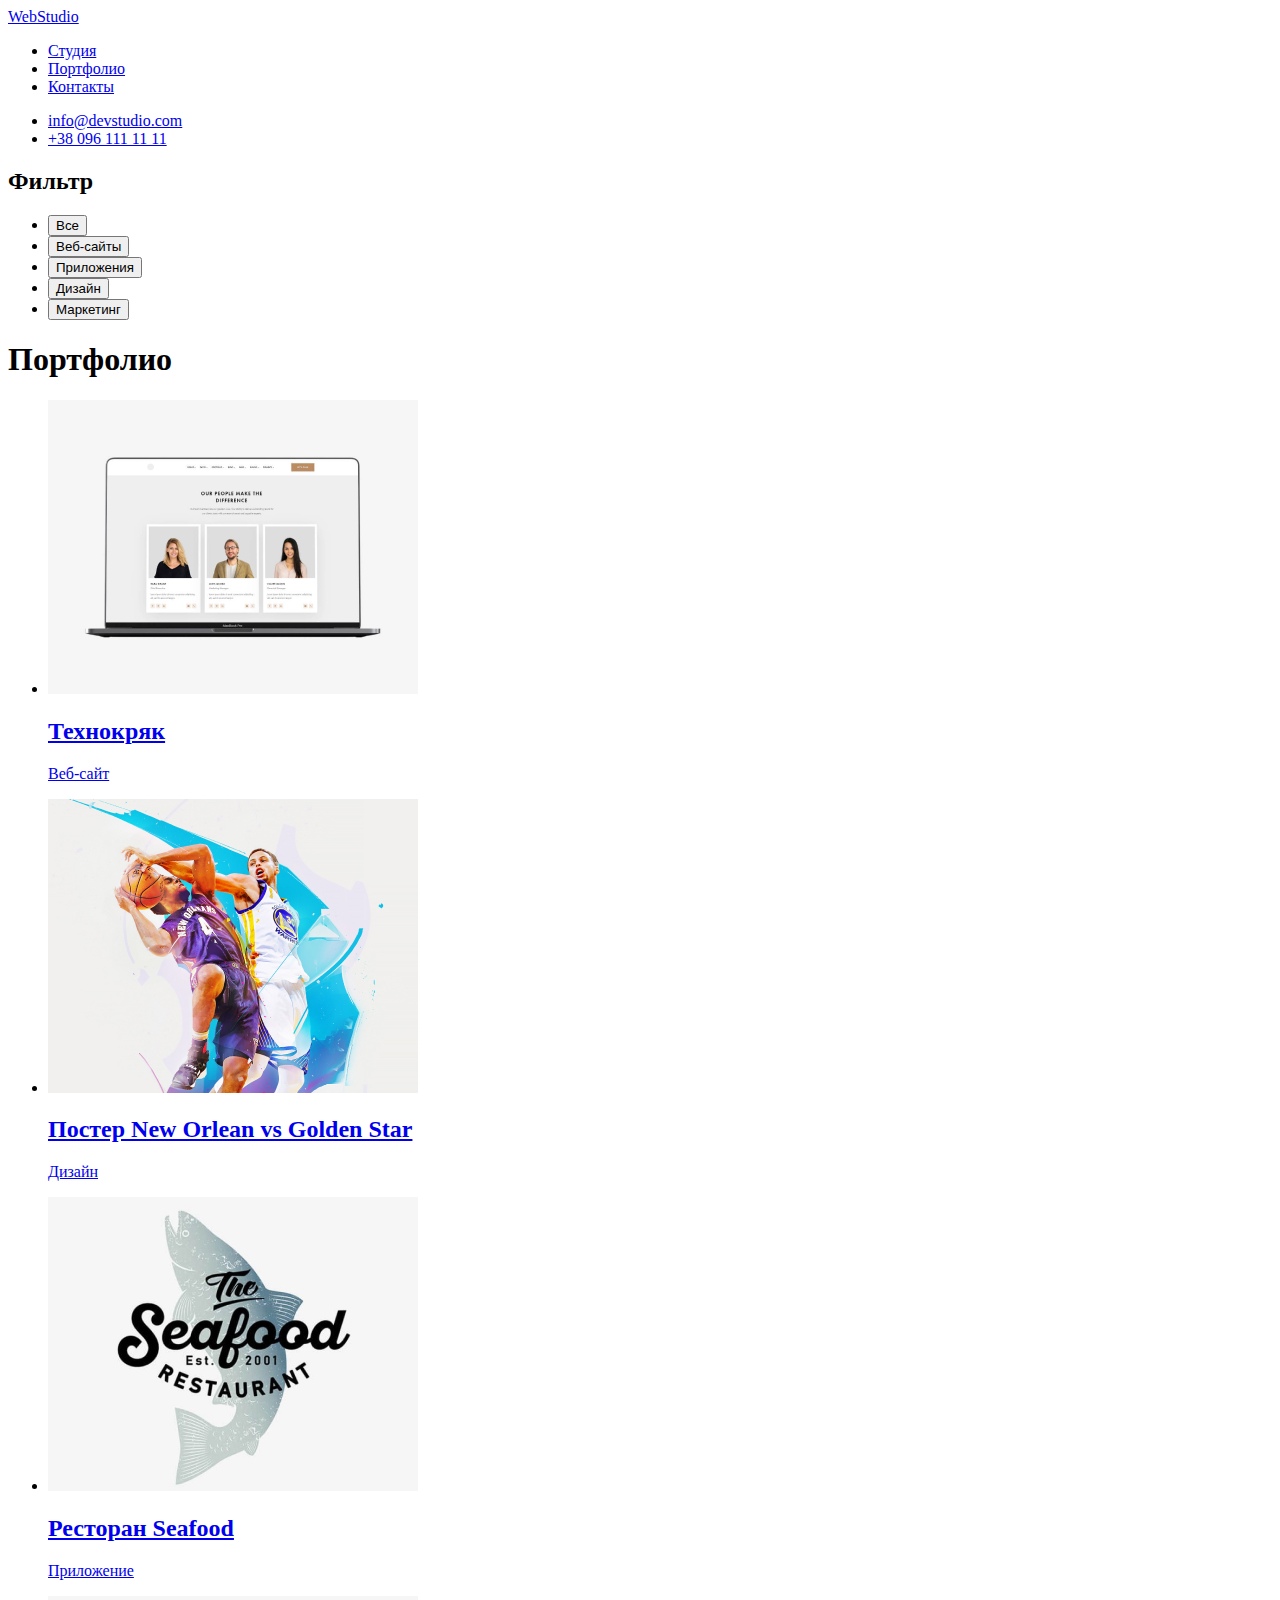
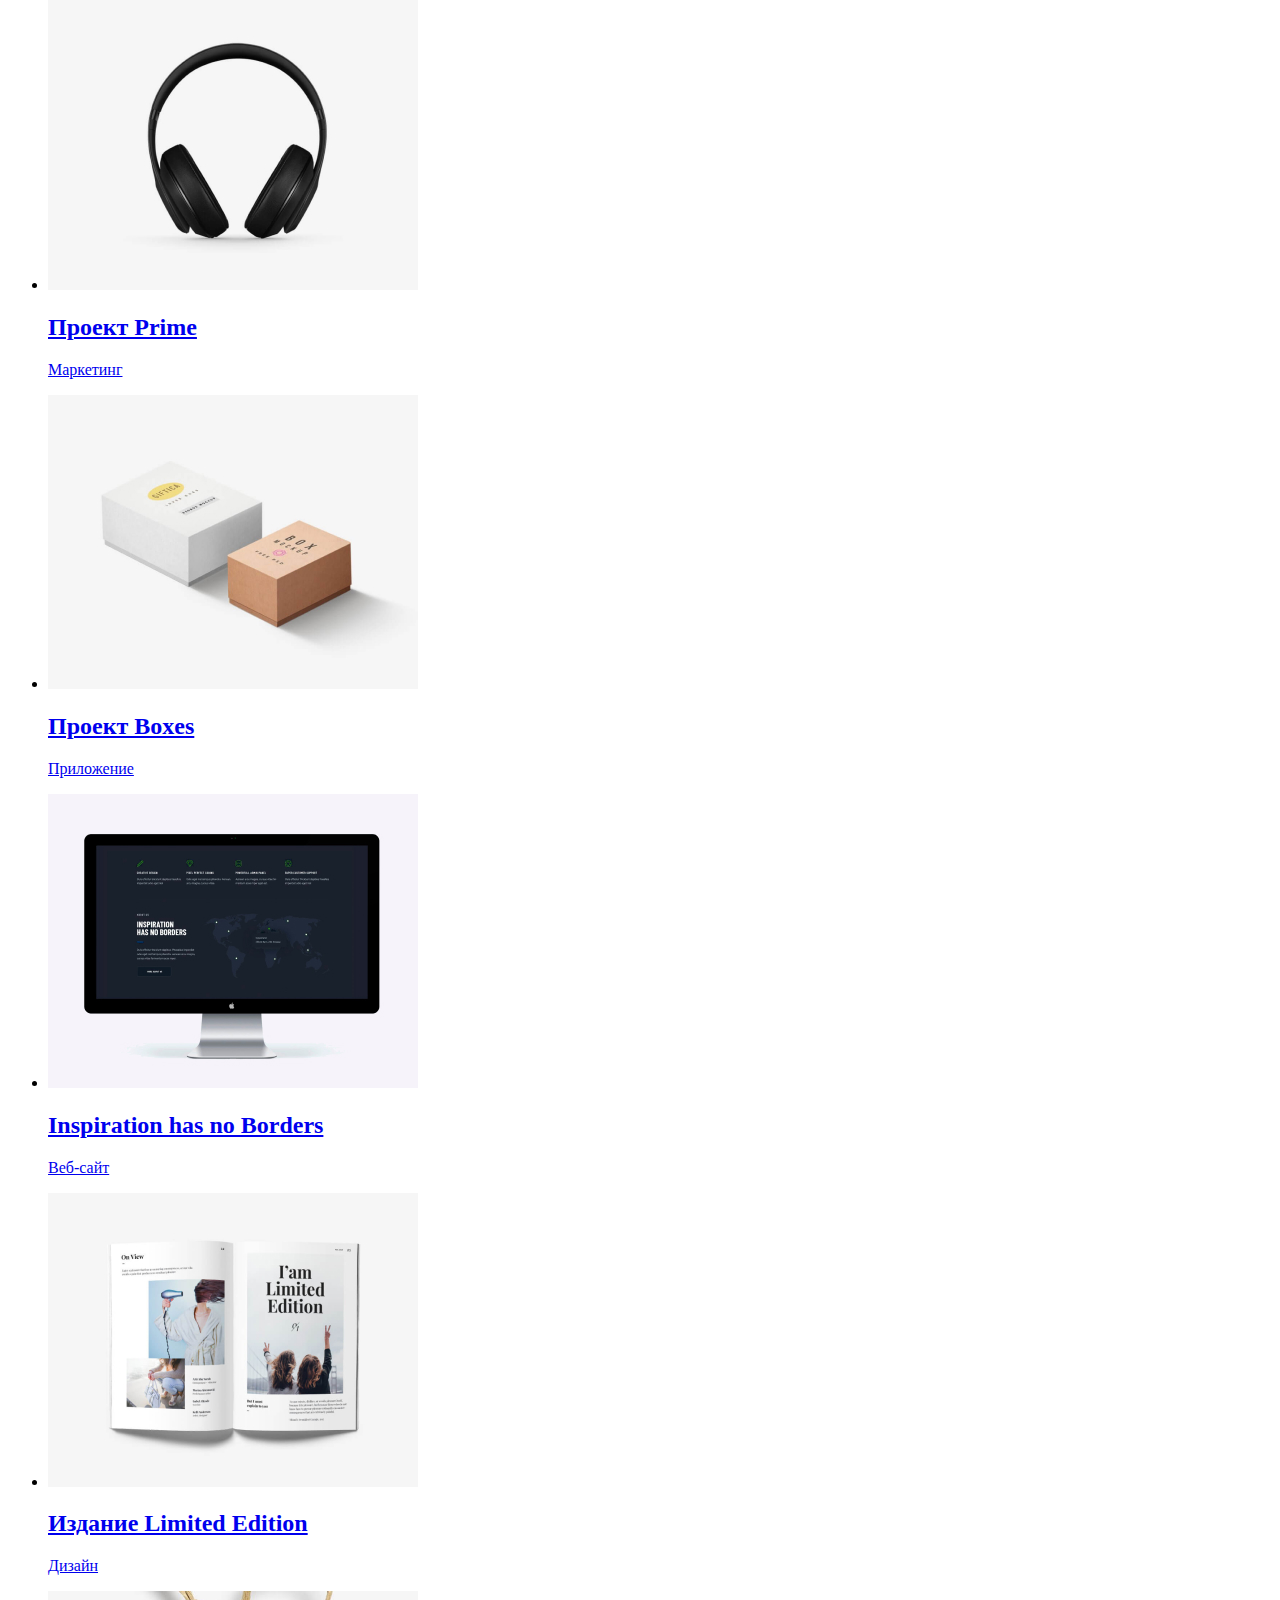
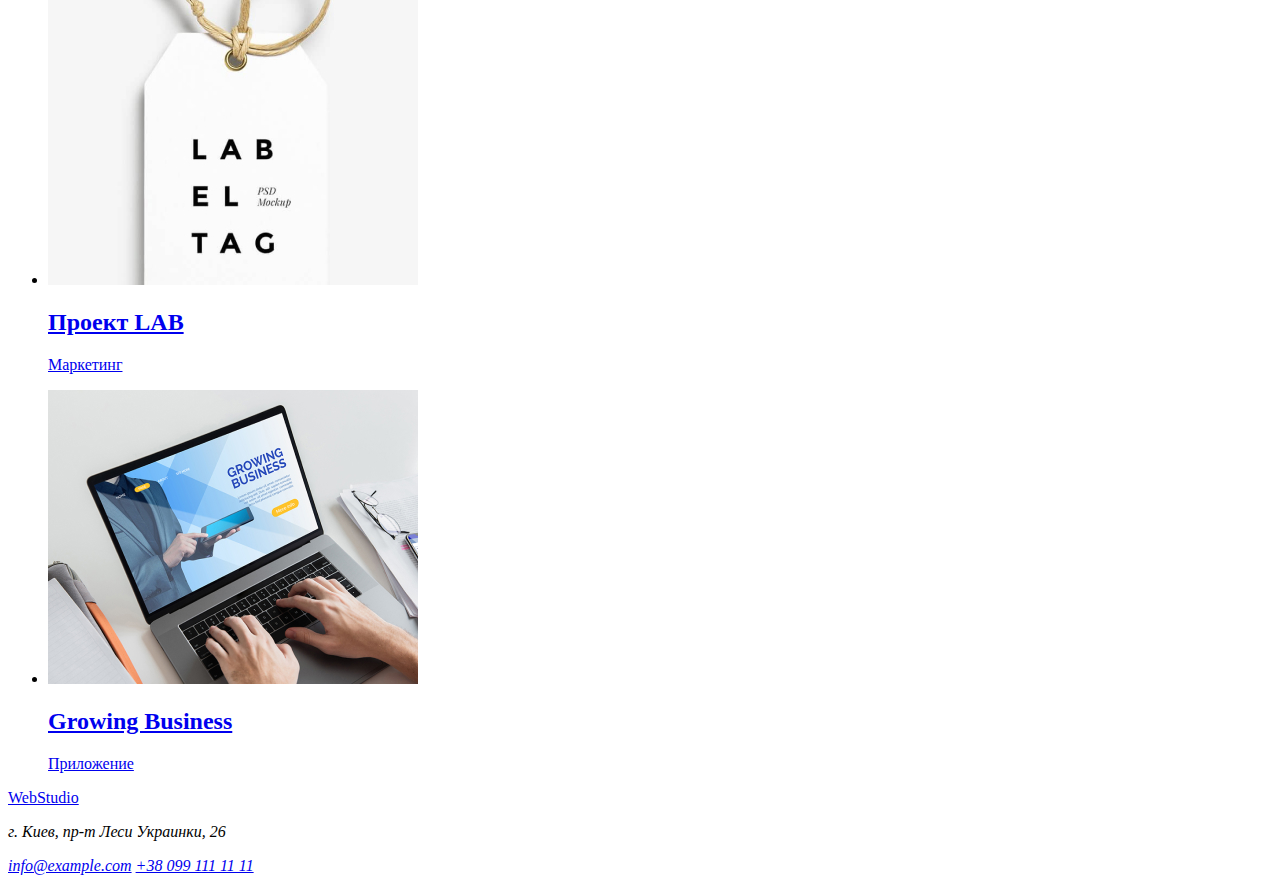
==== portfolio.html @ efda0243 "Добавляет разметку страницы "Портфолио"" ====
<!DOCTYPE html>
<html lang="ru">
  <head>
    <meta charset="UTF-8" />
    <meta http-equiv="X-UA-Compatible" content="IE=edge" />
    <meta name="viewport" content="width=device-width, initial-scale=1.0" />
    <title>Студия</title>
  </head>
  <body>
    <!-- HEADER -->
    <header>
      <nav>
        <a href="./index.html" lang="en">WebStudio</a>

        <ul>
          <li><a href="./index.html">Студия</a></li>
          <li><a href="./portfolio.html">Портфолио</a></li>
          <li><a href="#">Контакты</a></li>
        </ul>
      </nav>
      <ul>
        <li><a href="mailto:info@example.com">info@devstudio.com</a></li>
        <li><a href="tel:+380991111111">+38 096 111 11 11</a></li>
      </ul>
    </header>

    <!-- MAIN -->
    <main>
      <section>
        <!-- SECRET HEADER -->
        <h2>Фильтр</h2>
        <!-- /SECRET HEADER -->
        <ul>
          <li><button>Все</button></li>
          <li><button>Веб-сайты</button></li>
          <li><button>Приложения</button></li>
          <li><button>Дизайн</button></li>
          <li><button>Маркетинг</button></li>
        </ul>
      </section>
      <section>
        <!-- SECRET HEADER -->
        <h1>Портфолио</h1>
        <!-- /SECRET HEADER -->
        <ul>
          <li>
            <a href="#">
              <img
                src="./images/portfolio/project1.jpg"
                alt="Веб-сайт технокряк"
                width="370"
              />
              <h2>Технокряк</h2>
              <p>Веб-сайт</p>
            </a>
          </li>
          <li>
            <a href="#">
              <img
                src="./images/portfolio/project2.jpg"
                alt="Дизайн постера New Orlean vs Golden Star"
                width="370"
              />
              <h2>Постер New Orlean vs Golden Star</h2>
              <p>Дизайн</p>
            </a>
          </li>
          <li>
            <a href="#">
              <img
                src="./images/portfolio/project3.jpg"
                alt="Приложение ресторана Seafood"
                width="370"
              />
              <h2>Ресторан Seafood</h2>
              <p>Приложение</p>
            </a>
          </li>
          <li>
            <a href="#">
              <img
                src="./images/portfolio/project4.jpg"
                alt="Маркетинг проекта Prime"
                width="370"
              />
              <h2>Проект Prime</h2>
              <p>Маркетинг</p>
            </a>
          </li>
          <li>
            <a href="#">
              <img
                src="./images/portfolio/project5.jpg"
                alt="Приложение проекта Boxes"
                width="370"
              />
              <h2>Проект Boxes</h2>
              <p>Приложение</p>
            </a>
          </li>
          <li>
            <a href="#">
              <img
                src="./images/portfolio/project6.jpg"
                alt="Веб-сайт Inspiration has no Borders"
                width="370"
              />
              <h2 lang="en">Inspiration has no Borders</h2>
              <p>Веб-сайт</p>
            </a>
          </li>
          <li>
            <a href="#">
              <img
                src="./images/portfolio/project7.jpg"
                alt="Дизайн для издания Limited Edition"
                width="370"
              />
              <h2>Издание Limited Edition</h2>
              <p>Дизайн</p>
            </a>
          </li>
          <li>
            <a href="#">
              <img
                src="./images/portfolio/project8.jpg"
                alt="Маркетинг проекта LAB"
                width="370"
              />
              <h2>Проект LAB</h2>
              <p>Маркетинг</p>
            </a>
          </li>
          <li>
            <a href="#">
              <img
                src="./images/portfolio/project9.jpg"
                alt="Приложение Growing Business"
                width="370"
              />
              <h2 lang="en">Growing Business</h2>
              <p>Приложение</p>
            </a>
          </li>
        </ul>
      </section>
    </main>

    <!-- FOOTER -->
    <footer>
      <a href="index.html" lang="en">WebStudio</a>
      <address>
        <p>г. Киев, пр-т Леси Украинки, 26</p>
        <a href="mailto:info@example.com">info@example.com</a>
        <a href="tel:+380991111111">+38 099 111 11 11</a>
      </address>
    </footer>
  </body>
</html>
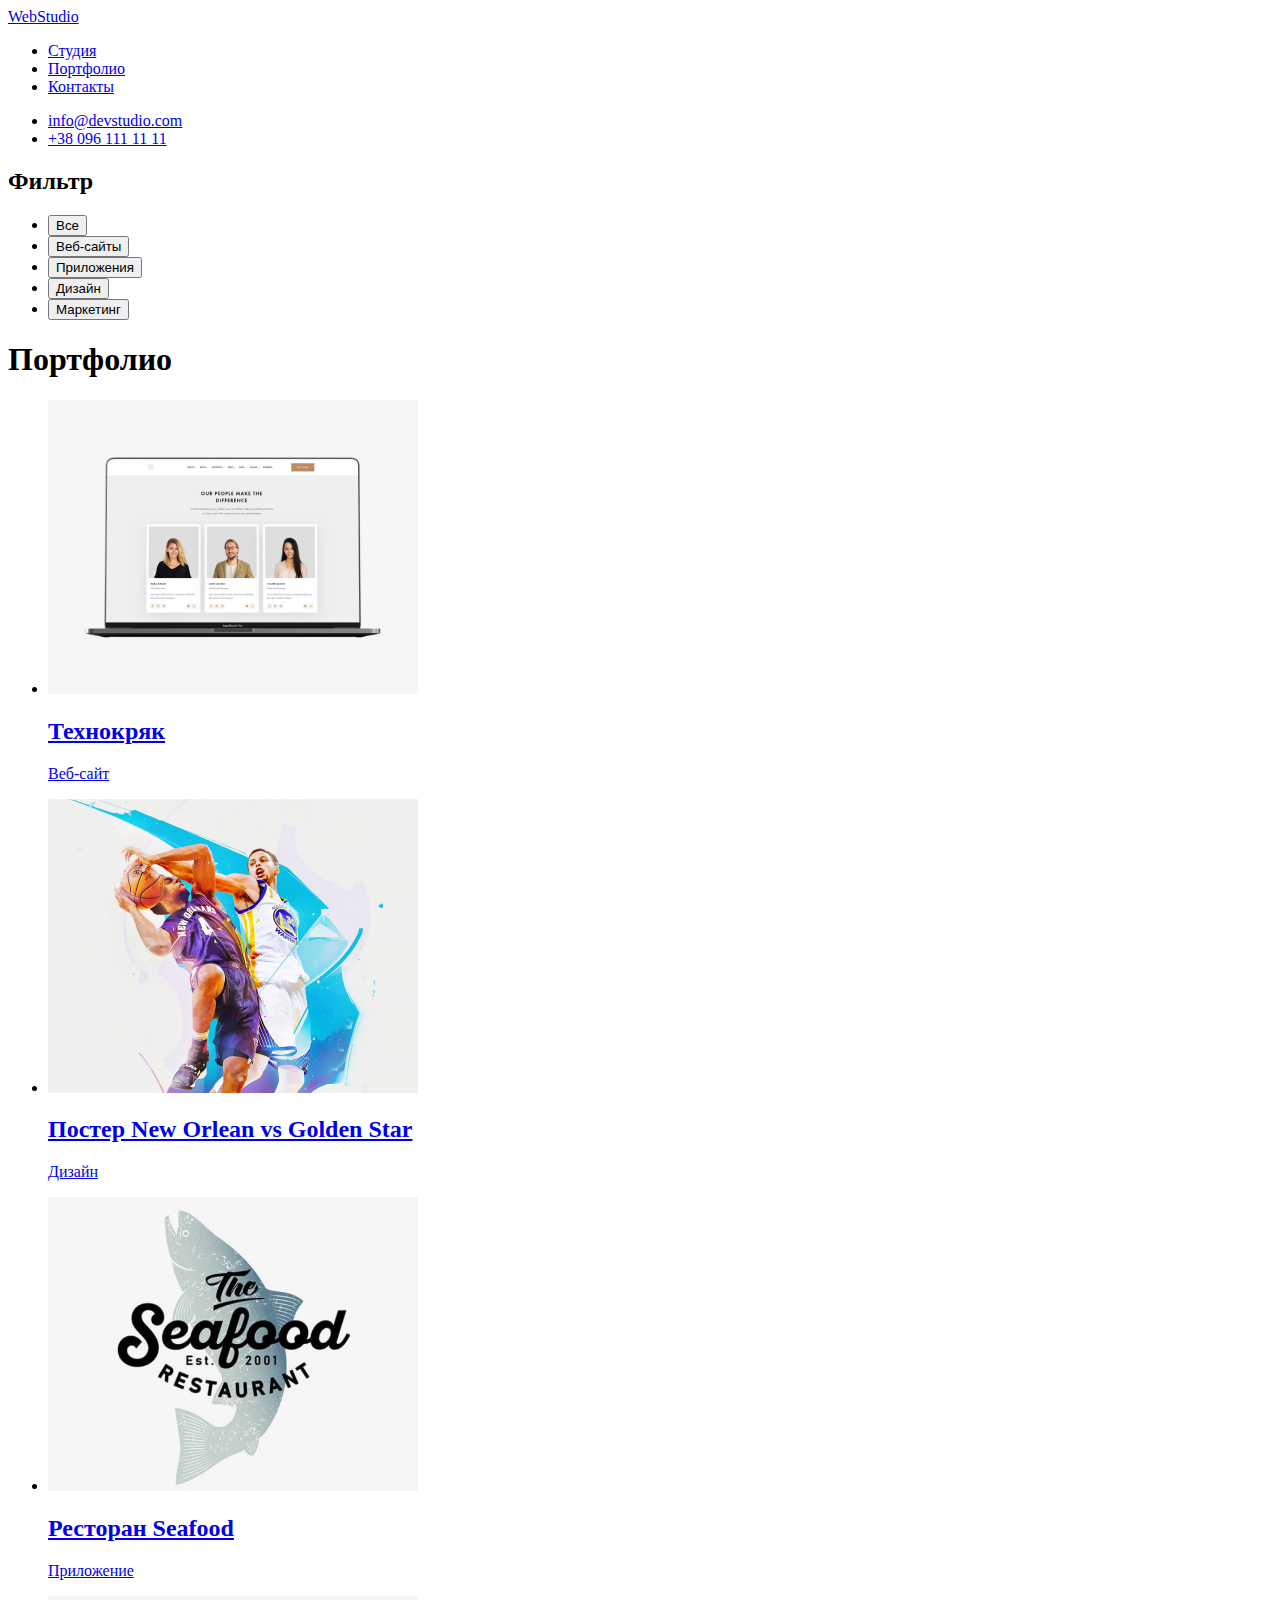
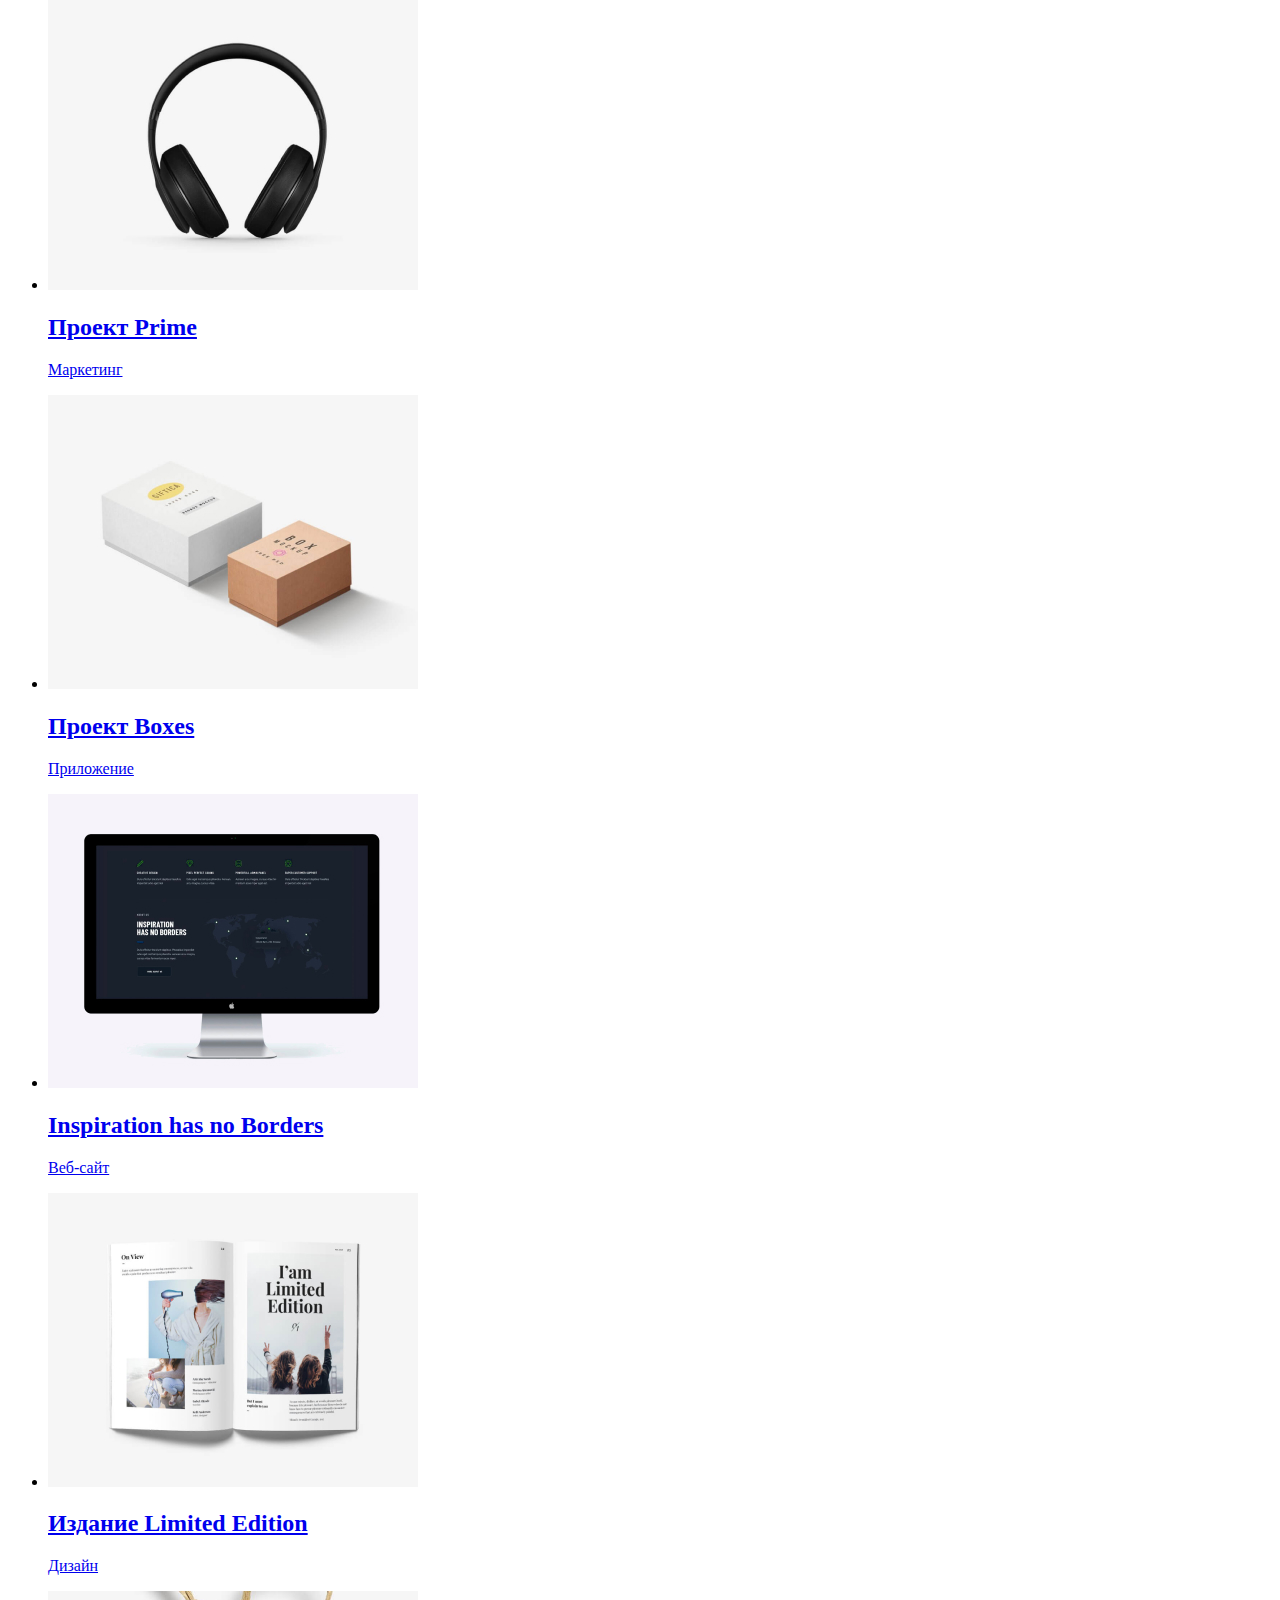
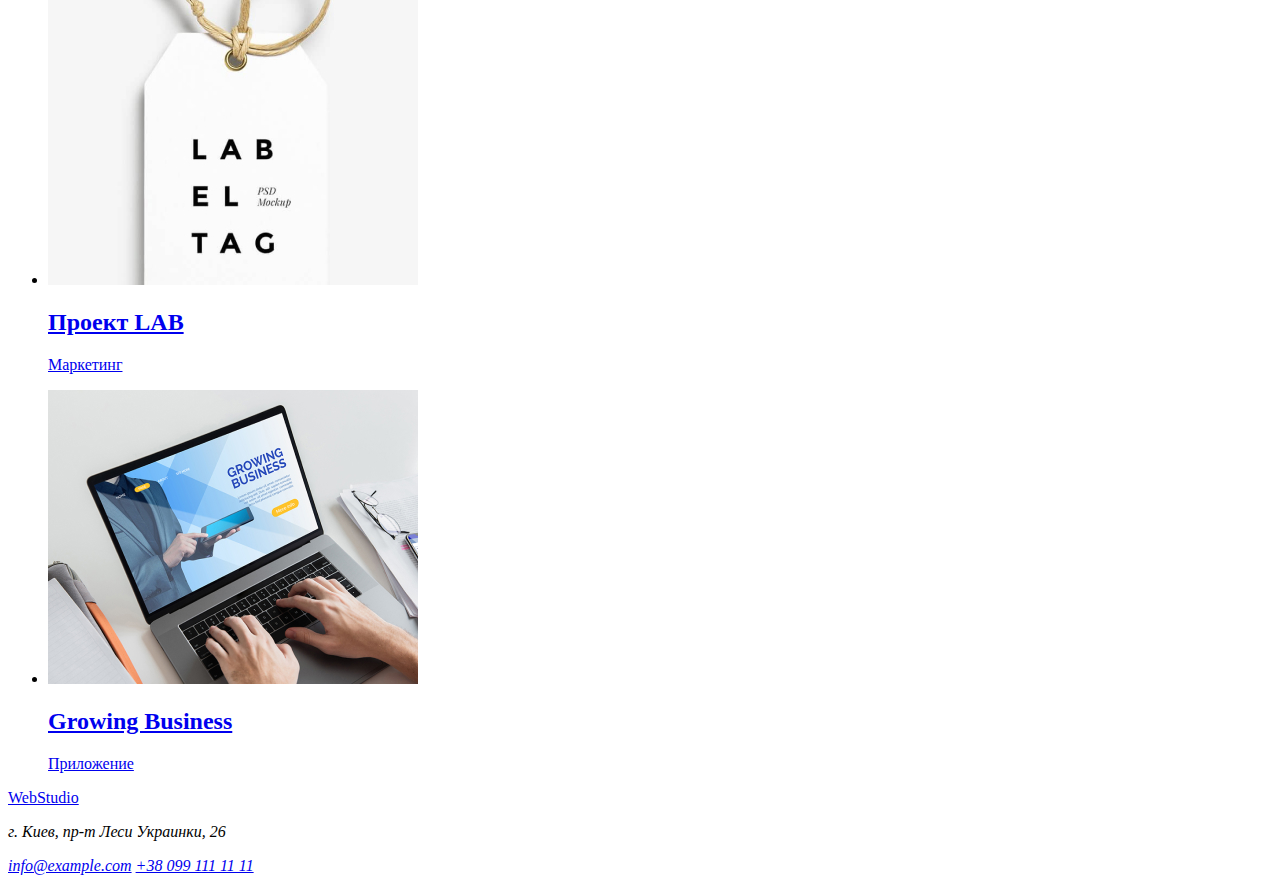
==== commit 8ed32cf0: "Подключает файл стилей и добавляет акцент" ====
--- a/portfolio.html
+++ b/portfolio.html
@@ -5,12 +5,15 @@
     <meta http-equiv="X-UA-Compatible" content="IE=edge" />
     <meta name="viewport" content="width=device-width, initial-scale=1.0" />
     <title>Студия</title>
+    <link rel="stylesheet" href="./css/styles.css" />
   </head>
   <body>
     <!-- HEADER -->
     <header>
       <nav>
-        <a href="./index.html" lang="en">WebStudio</a>
+        <a href="./index.html" lang="en"
+          ><span class="accent">Web</span>Studio</a
+        >
 
         <ul>
           <li><a href="./index.html">Студия</a></li>
@@ -26,22 +29,27 @@
 
     <!-- MAIN -->
     <main>
+      <!-- FILTER SECTION -->
       <section>
         <!-- SECRET HEADER -->
         <h2>Фильтр</h2>
         <!-- /SECRET HEADER -->
+
         <ul>
-          <li><button>Все</button></li>
-          <li><button>Веб-сайты</button></li>
-          <li><button>Приложения</button></li>
-          <li><button>Дизайн</button></li>
-          <li><button>Маркетинг</button></li>
+          <li><button type="button">Все</button></li>
+          <li><button type="button">Веб-сайты</button></li>
+          <li><button type="button">Приложения</button></li>
+          <li><button type="button">Дизайн</button></li>
+          <li><button type="button">Маркетинг</button></li>
         </ul>
       </section>
+
+      <!-- PORTFOLIO SECTION -->
       <section>
         <!-- SECRET HEADER -->
         <h1>Портфолио</h1>
         <!-- /SECRET HEADER -->
+
         <ul>
           <li>
             <a href="#">
--- a/css/styles.css
+++ b/css/styles.css
@@ -0,0 +1,13 @@
+:root {
+  --primary-text-color: #757575;
+  --h-color: #212121;
+  --primary-white-color: #ffffff;
+  --accent-color: #2196f3;
+  --secondary-color-text: rgba(255, 255, 255, 0.6);
+}
+
+/*цвет основного текста --> color: #757575; */
+/*цвет заголовков --> color: #212121; */
+/*белый --> #FFFFFF */
+/*акцент --> color: #2196F3; */
+/*вторичный цвет текста color: rgba(255, 255, 255, 0.6); */
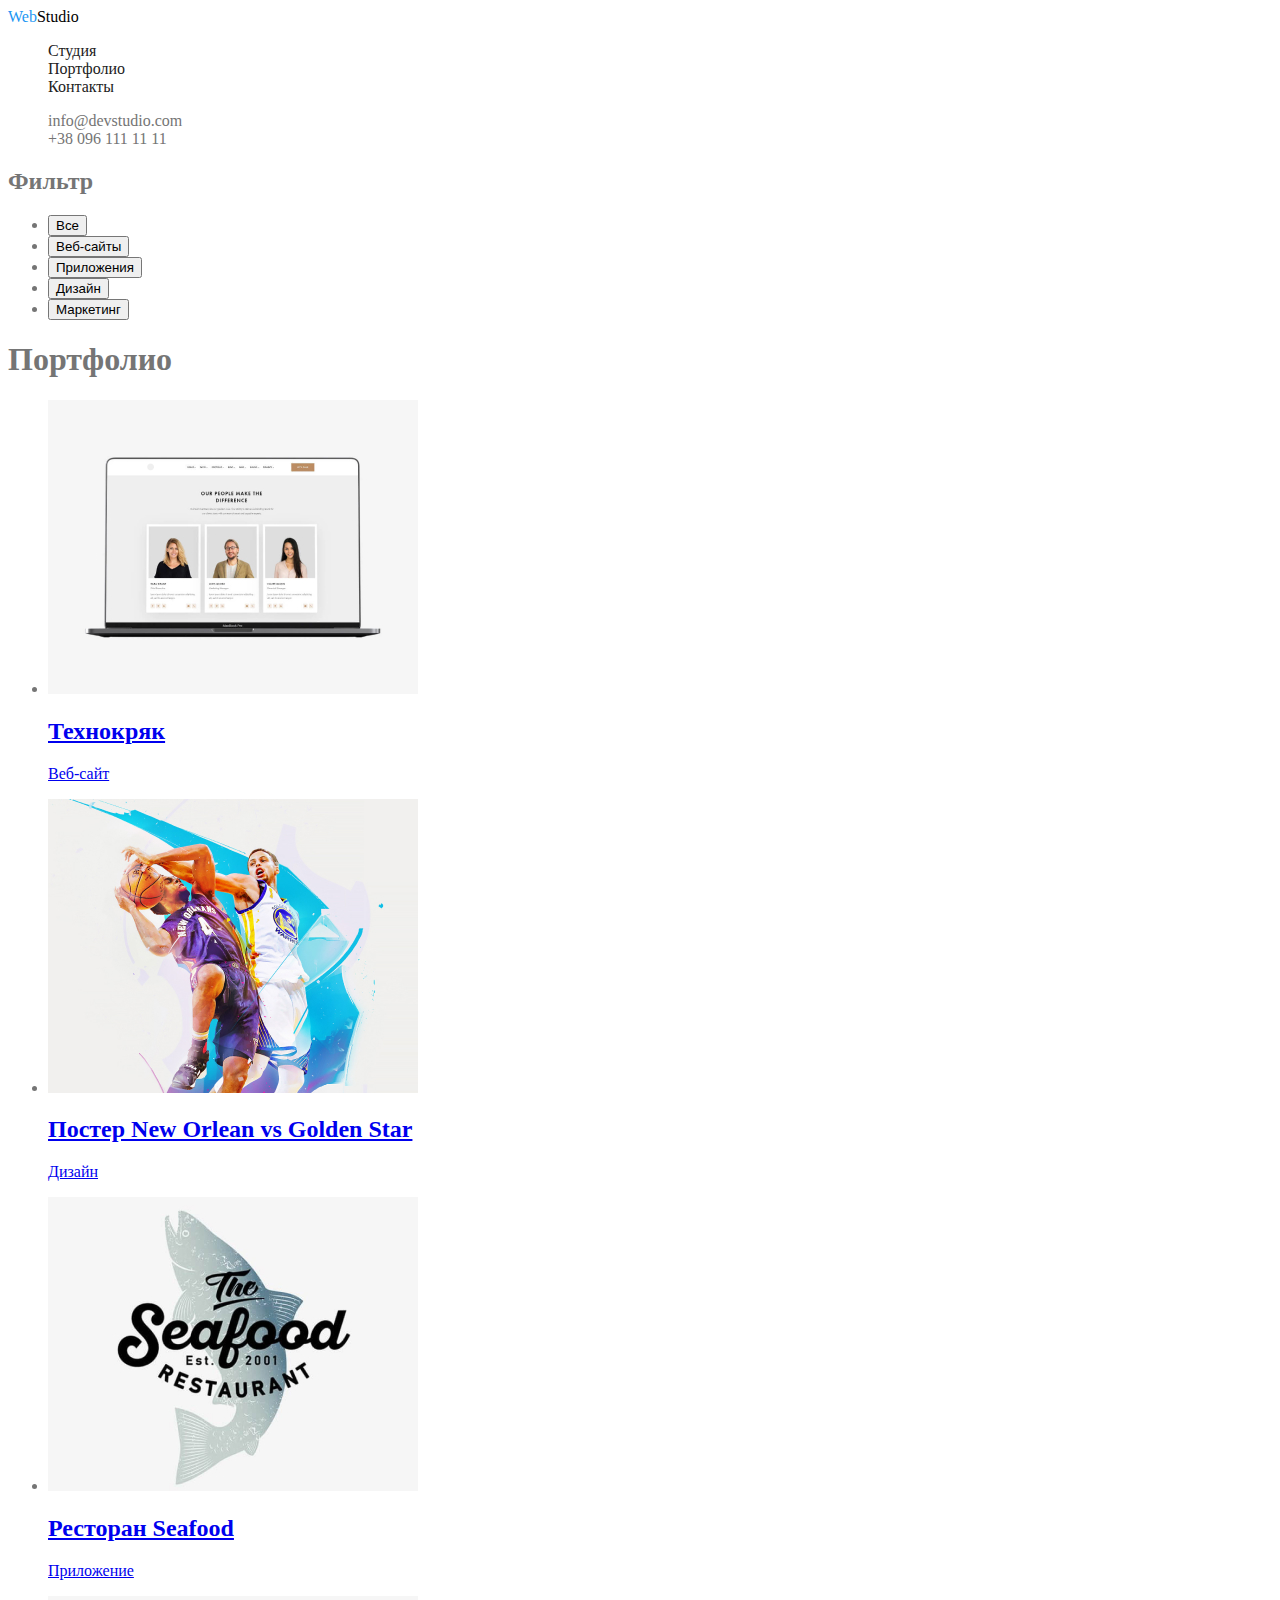
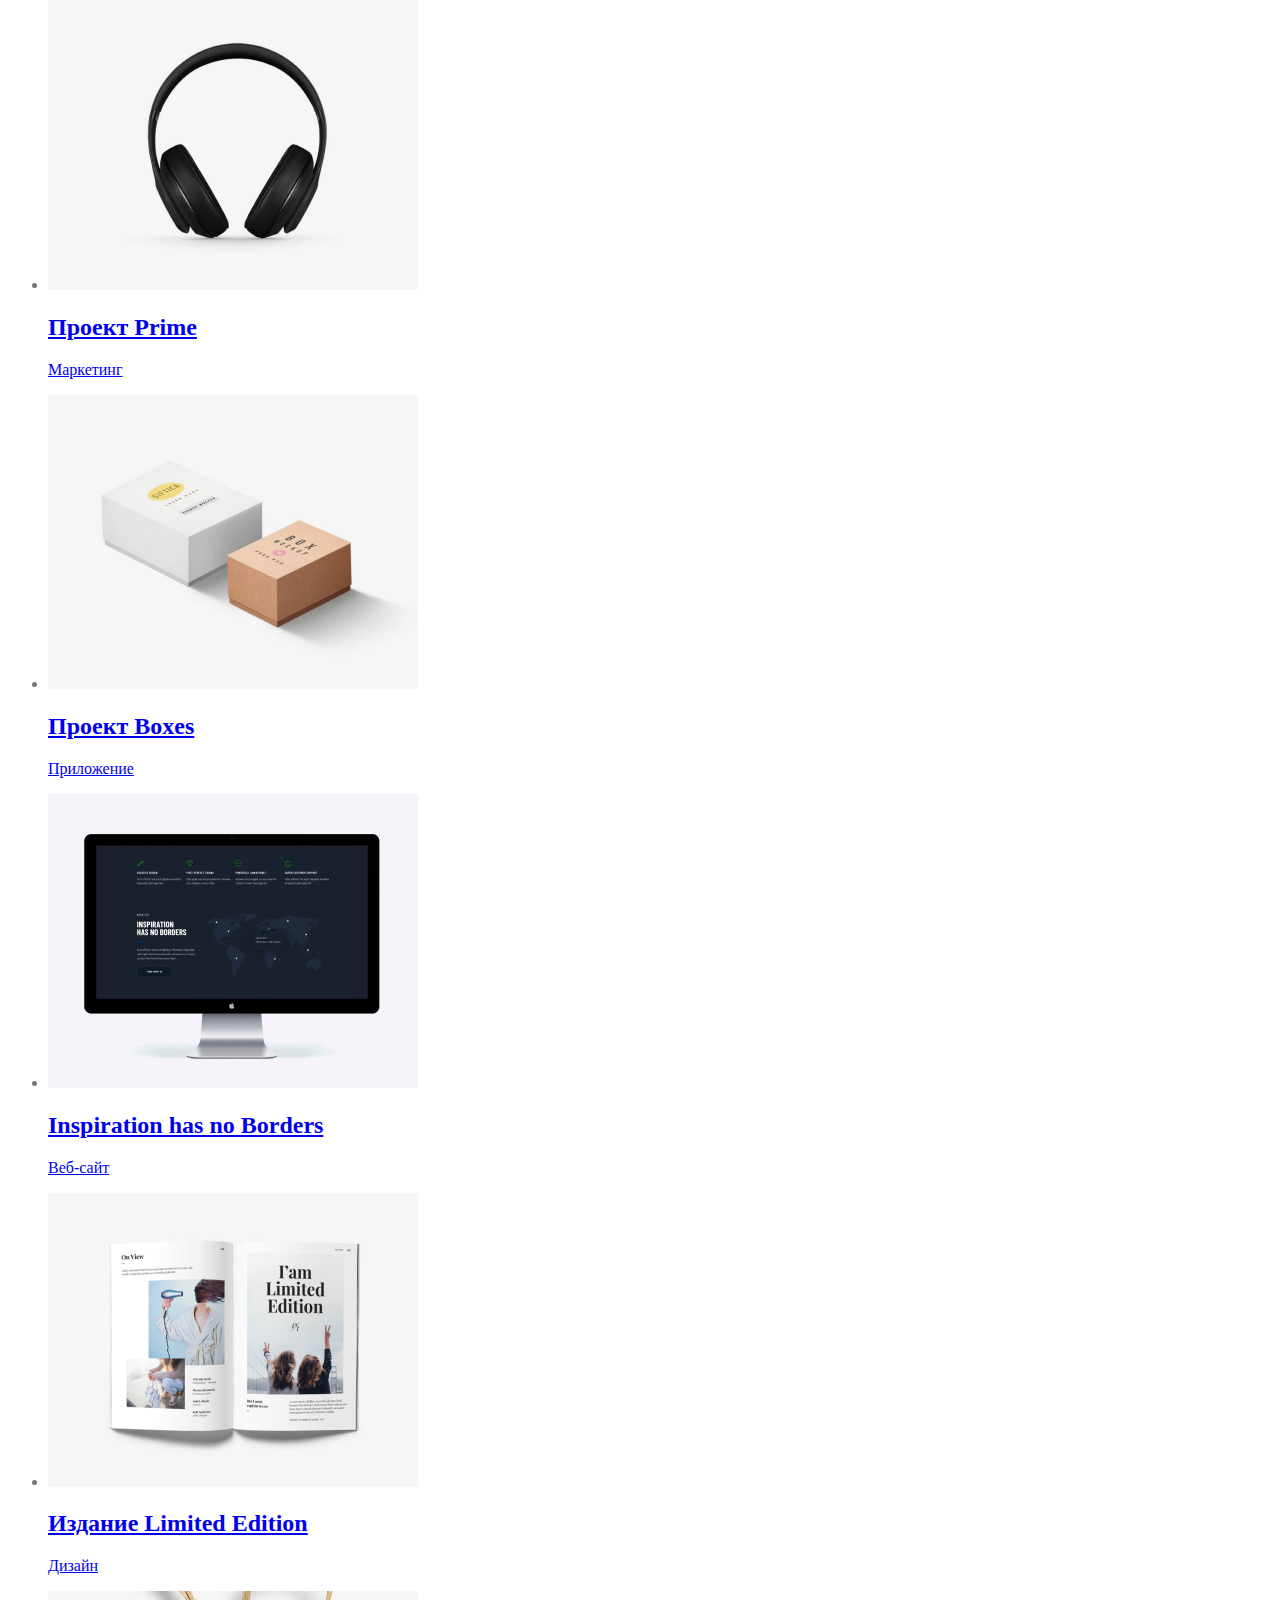
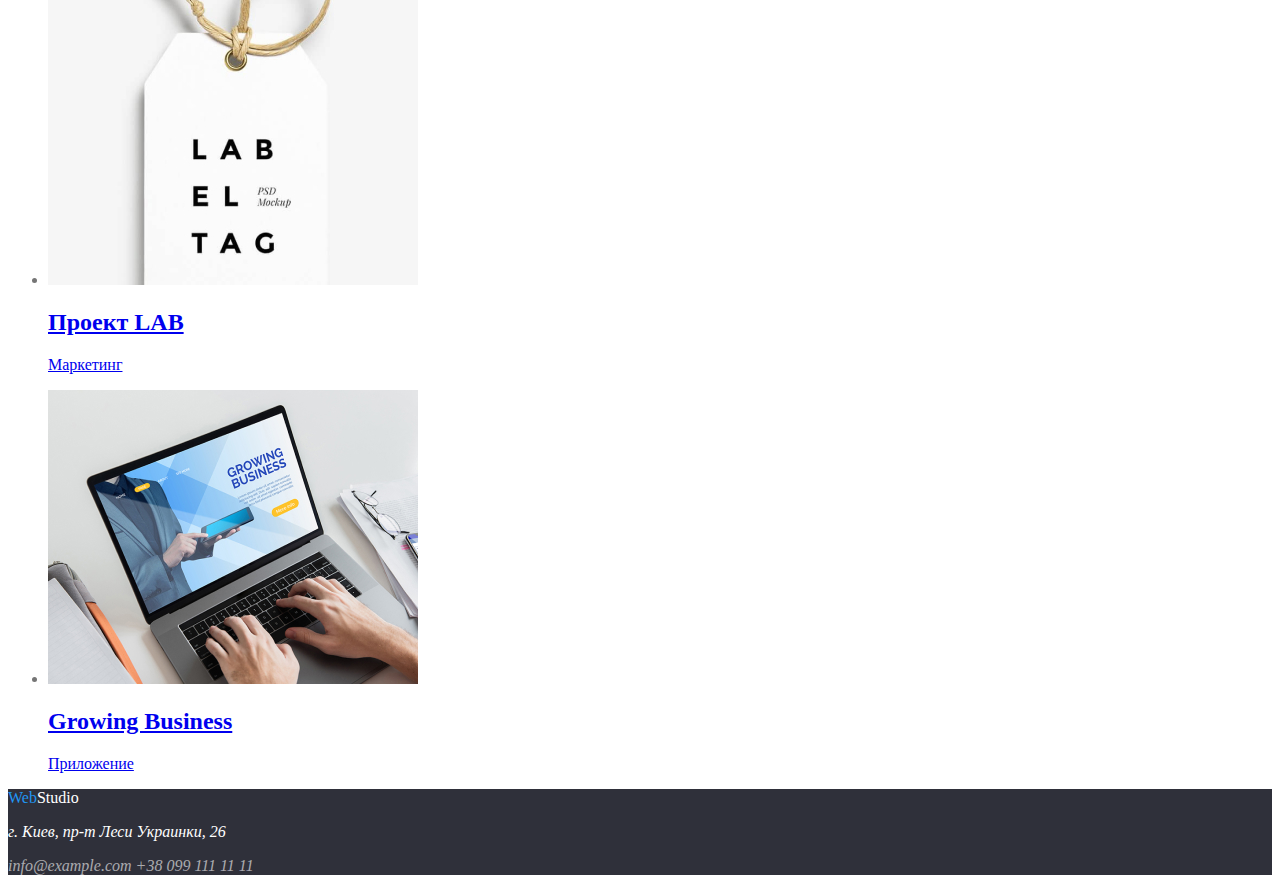
==== commit 0fc1c1df: "Поправляет header" ====
--- a/portfolio.html
+++ b/portfolio.html
@@ -11,19 +11,21 @@
     <!-- HEADER -->
     <header>
       <nav>
-        <a href="./index.html" lang="en"
-          ><span class="accent">Web</span>Studio</a
-        >
+        <a href="index.html" lang="en" class="logo link">
+          <span class="accent">Web</span>Studio
+        </a>
 
-        <ul>
-          <li><a href="./index.html">Студия</a></li>
-          <li><a href="./portfolio.html">Портфолио</a></li>
-          <li><a href="#">Контакты</a></li>
+        <ul class="navigation list">
+          <li><a href="./index.html " class="link">Студия</a></li>
+          <li><a href="./portfolio.html" class="link current">Портфолио</a></li>
+          <li><a href="#" class="link">Контакты</a></li>
         </ul>
       </nav>
-      <ul>
-        <li><a href="mailto:info@example.com">info@devstudio.com</a></li>
-        <li><a href="tel:+380991111111">+38 096 111 11 11</a></li>
+      <ul class="adds list">
+        <li>
+          <a href="mailto:info@example.com" class="link">info@devstudio.com</a>
+        </li>
+        <li><a href="tel:+380991111111" class="link">+38 096 111 11 11</a></li>
       </ul>
     </header>
 
@@ -155,12 +157,14 @@
     </main>
 
     <!-- FOOTER -->
-    <footer>
-      <a href="index.html" lang="en">WebStudio</a>
-      <address>
-        <p>г. Киев, пр-т Леси Украинки, 26</p>
-        <a href="mailto:info@example.com">info@example.com</a>
-        <a href="tel:+380991111111">+38 099 111 11 11</a>
+    <footer class="footer dummy-bg">
+      <a href="index.html" lang="en" class="logo link">
+        <span class="accent">Web</span>Studio
+      </a>
+      <address class="footer-adds">
+        <p class="footer-adds-color">г. Киев, пр-т Леси Украинки, 26</p>
+        <a href="mailto:info@example.com" class="link">info@example.com</a>
+        <a href="tel:+380991111111" class="link">+38 099 111 11 11</a>
       </address>
     </footer>
   </body>
--- a/css/styles.css
+++ b/css/styles.css
@@ -1,13 +1,76 @@
 :root {
   --primary-text-color: #757575;
-  --h-color: #212121;
+  --secondary-color-text: #212121;
   --primary-white-color: #ffffff;
+  --logo-black-color: #000000;
   --accent-color: #2196f3;
-  --secondary-color-text: rgba(255, 255, 255, 0.6);
+  --accent-color-text: rgba(255, 255, 255, 0.6);
 }
-
 /*цвет основного текста --> color: #757575; */
-/*цвет заголовков --> color: #212121; */
+/*цвет вторичного текста --> color: #212121; */
 /*белый --> #FFFFFF */
 /*акцент --> color: #2196F3; */
-/*вторичный цвет текста color: rgba(255, 255, 255, 0.6); */
+/*акцентный цвет текста color: rgba(255, 255, 255, 0.6); */
+
+body {
+  background-color: var(--primary-white-color);
+  color: var(--primary-text-color);
+}
+.list {
+  list-style: none;
+}
+/* HEADER */
+.accent {
+  color: var(--accent-color);
+}
+.logo {
+  color: var(--logo-black-color);
+}
+.link {
+  text-decoration: none;
+}
+.navigation .link {
+  color: var(--secondary-color-text);
+}
+.navigation .link:hover,
+.navigation .link:focus {
+  color: var(--accent-color);
+}
+.adds .link {
+  color: inherit;
+}
+.adds .link:hover,
+.adds .link:focus {
+  color: var(--accent-color);
+}
+/* /HEADER */
+
+/* MAIN */
+
+/* Временный bg, т.к. заголовок сливается с фоном */
+.dummy-bg {
+  background-color: #2f303a;
+}
+.hero-title {
+  color: var(--primary-white-color);
+}
+.button {
+  color: var(--primary-white-color);
+  background-color: var(--accent-color);
+}
+.h-style {
+  color: var(--secondary-color-text);
+}
+/* /MAIN */
+
+/* FOOTER */
+.footer-adds-color {
+  color: var(--primary-white-color);
+}
+.footer .link {
+  color: var(--accent-color-text);
+}
+.footer > .logo {
+  color: var(--primary-white-color);
+}
+/* /FOOTER */
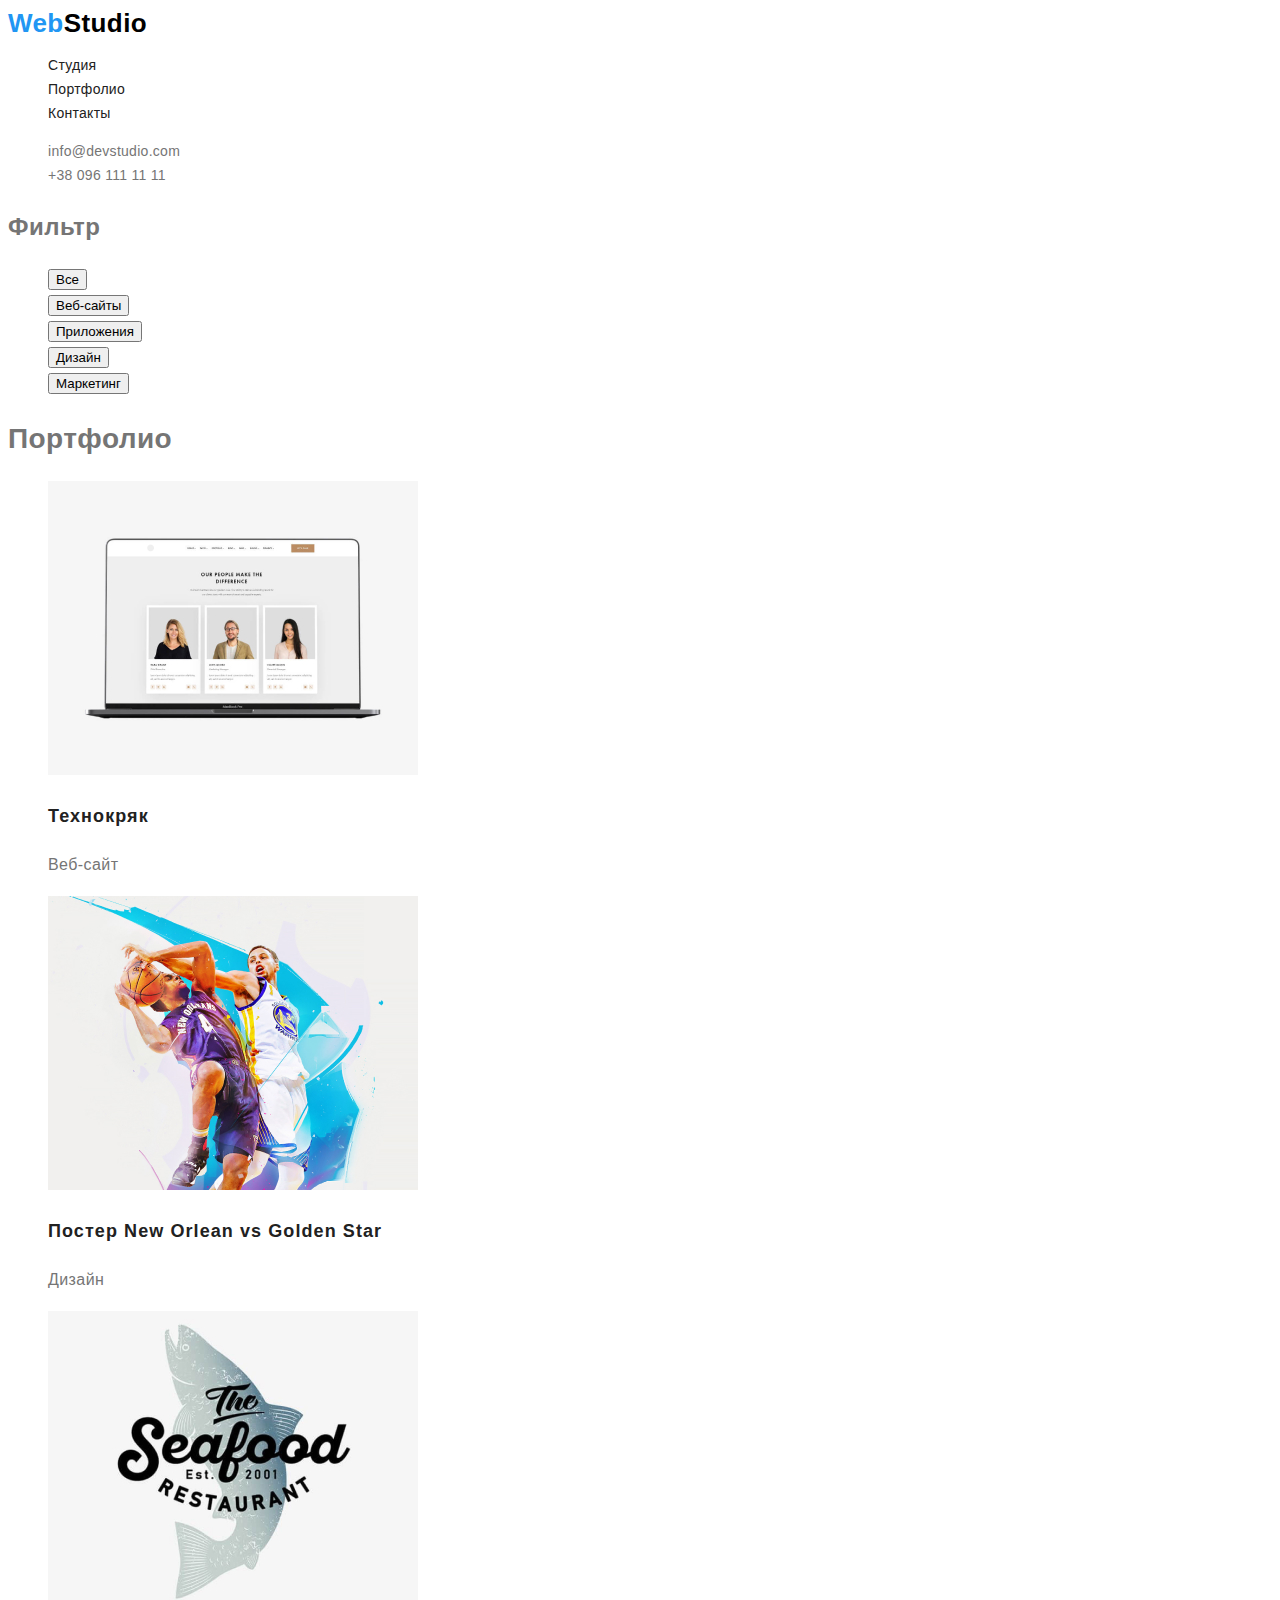
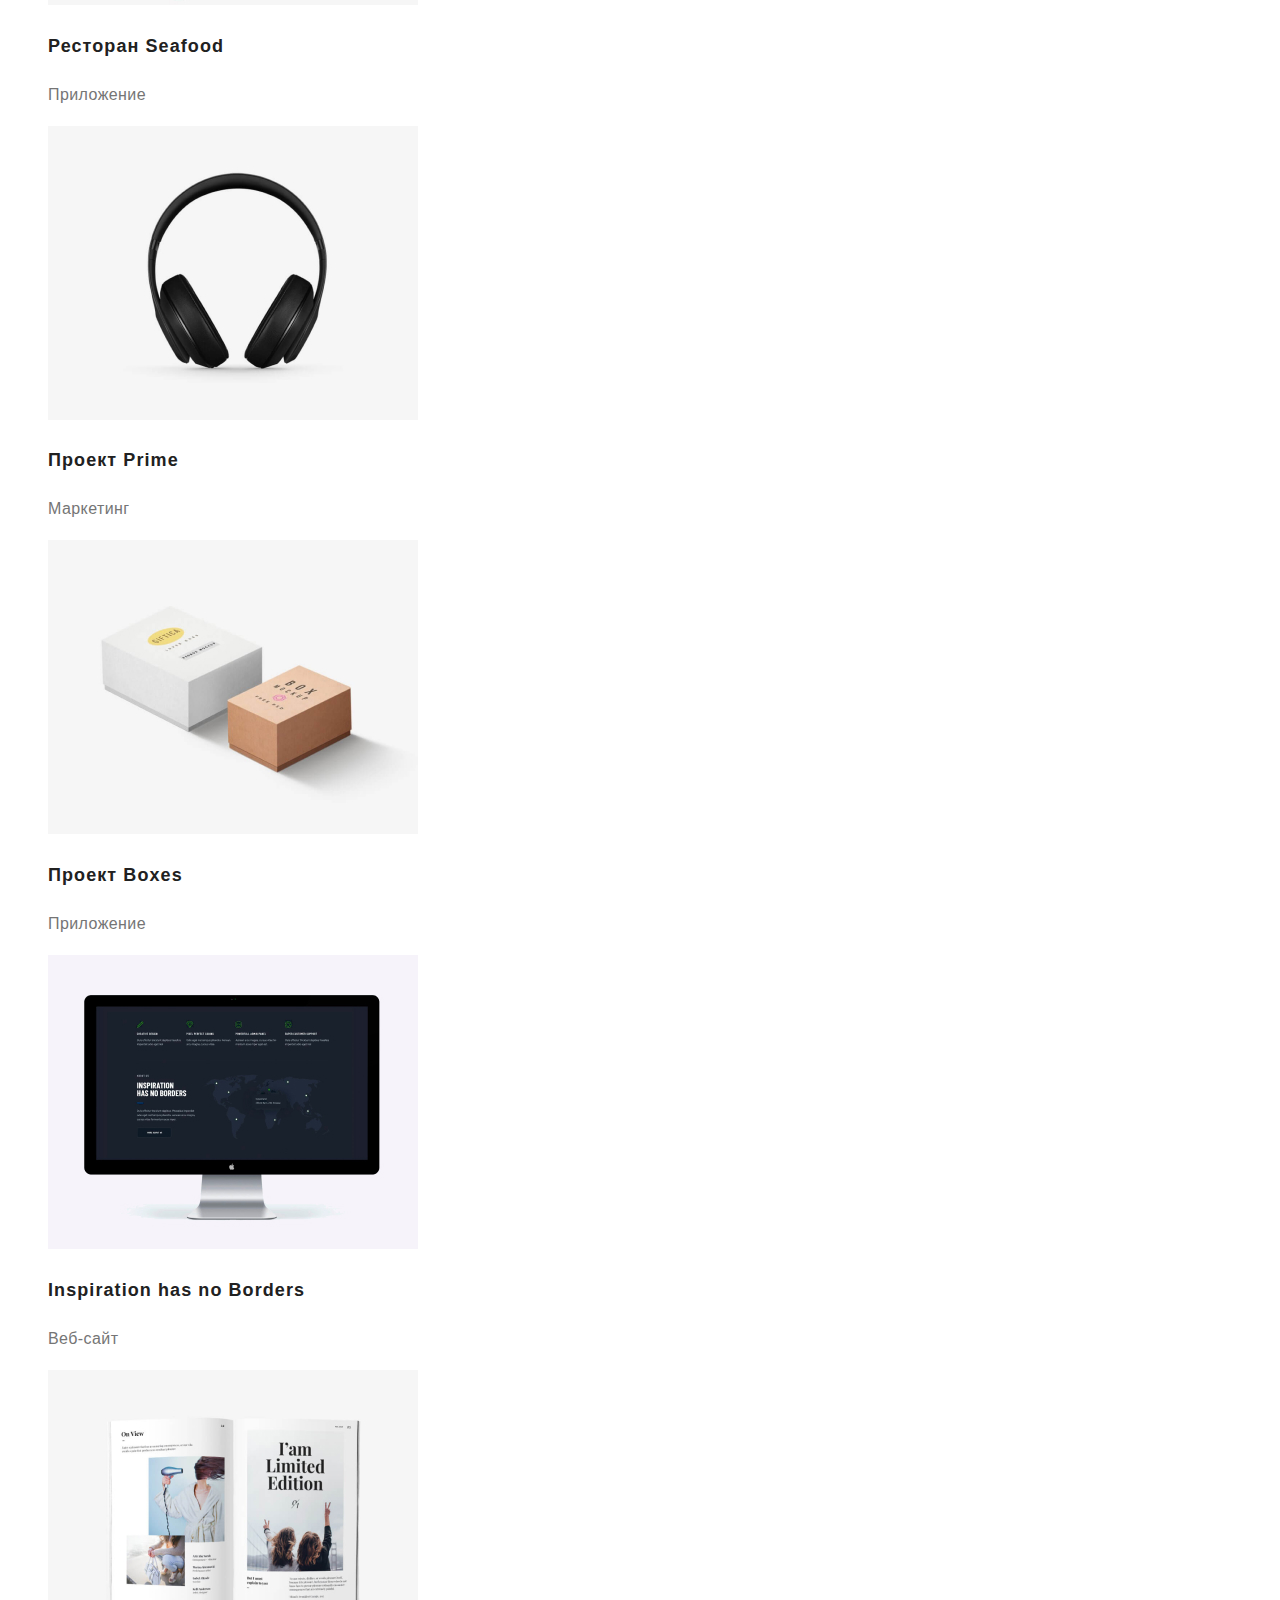
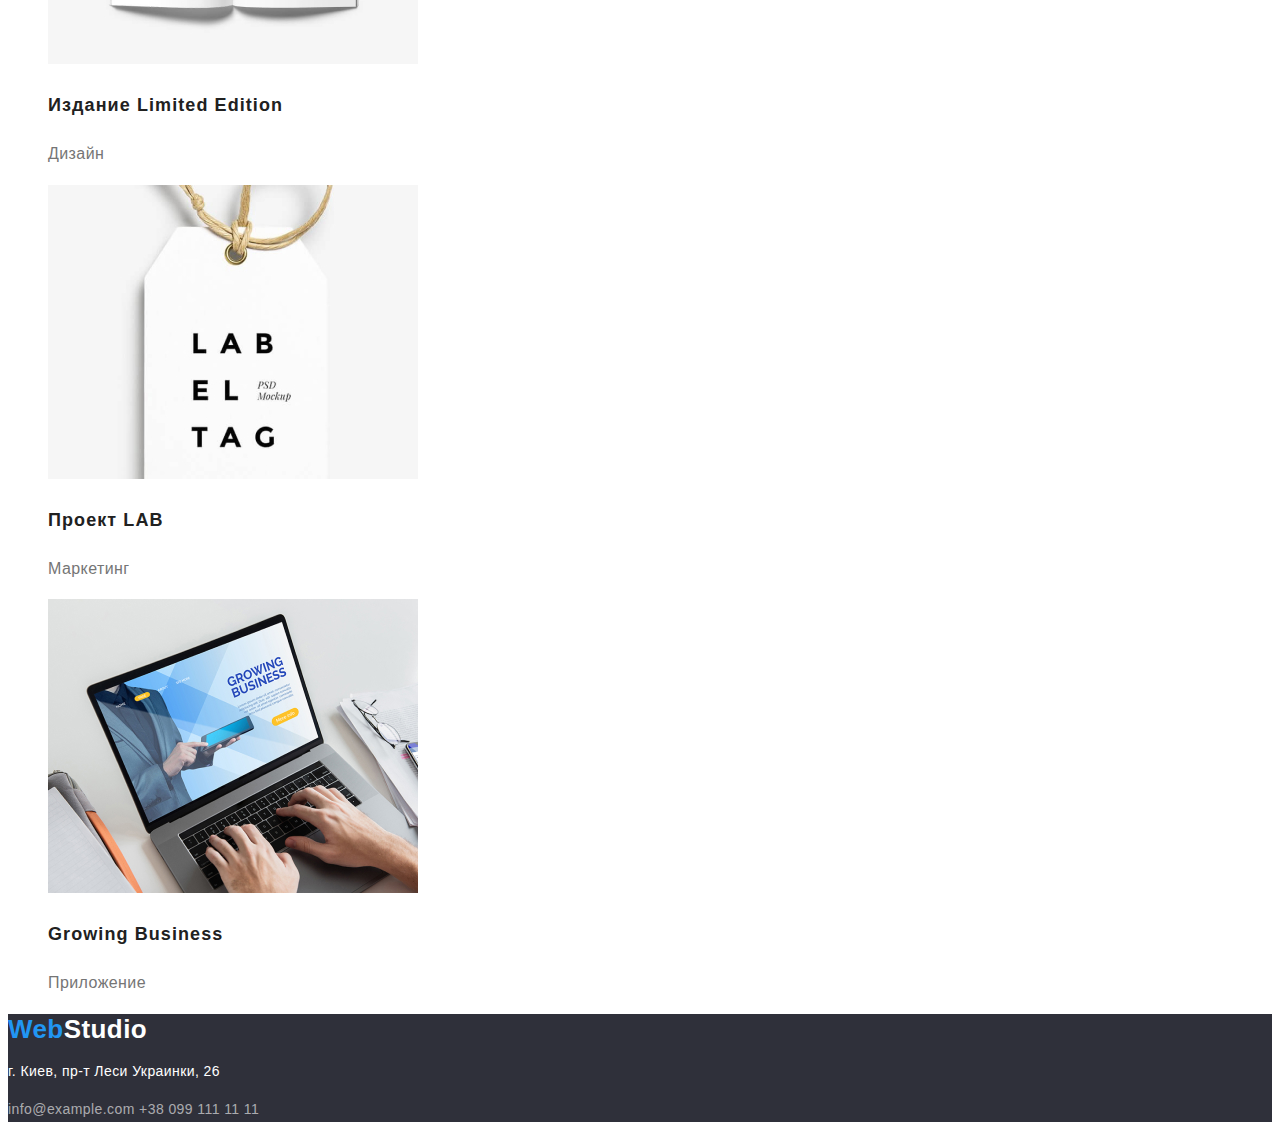
==== commit c196eda4: "Добавляет стили в portfolio.html" ====
--- a/portfolio.html
+++ b/portfolio.html
@@ -32,12 +32,12 @@
     <!-- MAIN -->
     <main>
       <!-- FILTER SECTION -->
-      <section>
+      <section class="filtr">
         <!-- SECRET HEADER -->
-        <h2>Фильтр</h2>
+        <h2 class="filtr-title">Фильтр</h2>
         <!-- /SECRET HEADER -->
 
-        <ul>
+        <ul class="list">
           <li><button type="button">Все</button></li>
           <li><button type="button">Веб-сайты</button></li>
           <li><button type="button">Приложения</button></li>
@@ -47,109 +47,109 @@
       </section>
 
       <!-- PORTFOLIO SECTION -->
-      <section>
+      <section class="portfolio">
         <!-- SECRET HEADER -->
         <h1>Портфолио</h1>
         <!-- /SECRET HEADER -->
 
-        <ul>
+        <ul class="list">
           <li>
-            <a href="#">
+            <a href="#" class="link">
               <img
                 src="./images/portfolio/project1.jpg"
                 alt="Веб-сайт технокряк"
                 width="370"
               />
-              <h2>Технокряк</h2>
-              <p>Веб-сайт</p>
+              <h2 class="link-title">Технокряк</h2>
+              <p class="description">Веб-сайт</p>
             </a>
           </li>
           <li>
-            <a href="#">
+            <a href="#" class="link">
               <img
                 src="./images/portfolio/project2.jpg"
                 alt="Дизайн постера New Orlean vs Golden Star"
                 width="370"
               />
-              <h2>Постер New Orlean vs Golden Star</h2>
-              <p>Дизайн</p>
+              <h2 class="link-title">Постер New Orlean vs Golden Star</h2>
+              <p class="description">Дизайн</p>
             </a>
           </li>
           <li>
-            <a href="#">
+            <a href="#" class="link">
               <img
                 src="./images/portfolio/project3.jpg"
                 alt="Приложение ресторана Seafood"
                 width="370"
               />
-              <h2>Ресторан Seafood</h2>
-              <p>Приложение</p>
+              <h2 class="link-title">Ресторан Seafood</h2>
+              <p class="description">Приложение</p>
             </a>
           </li>
           <li>
-            <a href="#">
+            <a href="#" class="link">
               <img
                 src="./images/portfolio/project4.jpg"
                 alt="Маркетинг проекта Prime"
                 width="370"
               />
-              <h2>Проект Prime</h2>
-              <p>Маркетинг</p>
+              <h2 class="link-title">Проект Prime</h2>
+              <p class="description">Маркетинг</p>
             </a>
           </li>
           <li>
-            <a href="#">
+            <a href="#" class="link">
               <img
                 src="./images/portfolio/project5.jpg"
                 alt="Приложение проекта Boxes"
                 width="370"
               />
-              <h2>Проект Boxes</h2>
-              <p>Приложение</p>
+              <h2 class="link-title">Проект Boxes</h2>
+              <p class="description">Приложение</p>
             </a>
           </li>
           <li>
-            <a href="#">
+            <a href="#" class="link">
               <img
                 src="./images/portfolio/project6.jpg"
                 alt="Веб-сайт Inspiration has no Borders"
                 width="370"
               />
-              <h2 lang="en">Inspiration has no Borders</h2>
-              <p>Веб-сайт</p>
+              <h2 lang="en" class="link-title">Inspiration has no Borders</h2>
+              <p class="description">Веб-сайт</p>
             </a>
           </li>
           <li>
-            <a href="#">
+            <a href="#" class="link">
               <img
                 src="./images/portfolio/project7.jpg"
                 alt="Дизайн для издания Limited Edition"
                 width="370"
               />
-              <h2>Издание Limited Edition</h2>
-              <p>Дизайн</p>
+              <h2 class="link-title">Издание Limited Edition</h2>
+              <p class="description">Дизайн</p>
             </a>
           </li>
           <li>
-            <a href="#">
+            <a href="#" class="link">
               <img
                 src="./images/portfolio/project8.jpg"
                 alt="Маркетинг проекта LAB"
                 width="370"
               />
-              <h2>Проект LAB</h2>
-              <p>Маркетинг</p>
+              <h2 class="link-title">Проект LAB</h2>
+              <p class="description">Маркетинг</p>
             </a>
           </li>
           <li>
-            <a href="#">
+            <a href="#" class="link">
               <img
                 src="./images/portfolio/project9.jpg"
                 alt="Приложение Growing Business"
                 width="370"
               />
-              <h2 lang="en">Growing Business</h2>
-              <p>Приложение</p>
+              <h2 lang="en" class="link-title">Growing Business</h2>
+              <p class="description">Приложение</p>
             </a>
           </li>
         </ul>
@@ -157,12 +157,12 @@
     </main>
 
     <!-- FOOTER -->
-    <footer class="footer dummy-bg">
+    <footer class="basement dummy-bg">
       <a href="index.html" lang="en" class="logo link">
         <span class="accent">Web</span>Studio
       </a>
-      <address class="footer-adds">
-        <p class="footer-adds-color">г. Киев, пр-т Леси Украинки, 26</p>
+      <address class="basement-adds">
+        <p class="basement-adds-value">г. Киев, пр-т Леси Украинки, 26</p>
         <a href="mailto:info@example.com" class="link">info@example.com</a>
         <a href="tel:+380991111111" class="link">+38 099 111 11 11</a>
       </address>
--- a/css/styles.css
+++ b/css/styles.css
@@ -15,6 +15,11 @@
 body {
   background-color: var(--primary-white-color);
   color: var(--primary-text-color);
+
+  font-family: "Roboto", sans-serif;
+  font-size: 14px;
+  line-height: 1.71;
+  letter-spacing: 0.03em;
 }
 .list {
   list-style: none;
@@ -25,12 +30,20 @@
 }
 .logo {
   color: var(--logo-black-color);
+  font-family: "Raleway", sans-serif;
+  font-weight: 700;
+  font-size: 26px;
+  line-height: 1.19;
 }
 .link {
   text-decoration: none;
 }
 .navigation .link {
   color: var(--secondary-color-text);
+
+  font-weight: 500;
+  line-height: 1.14;
+  letter-spacing: 0.02em;
 }
 .navigation .link:hover,
 .navigation .link:focus {
@@ -38,6 +51,10 @@
 }
 .adds .link {
   color: inherit;
+
+  font-weight: 500;
+  line-height: 1.14;
+  letter-spacing: 0.02em;
 }
 .adds .link:hover,
 .adds .link:focus {
@@ -53,24 +70,102 @@
 }
 .hero-title {
   color: var(--primary-white-color);
+
+  font-weight: 900;
+  font-size: 44px;
+  line-height: 1.36;
+  text-align: center;
+  letter-spacing: 0.06em;
+  text-transform: uppercase;
 }
 .button {
   color: var(--primary-white-color);
   background-color: var(--accent-color);
+
+  font-weight: 700;
+  font-size: 16px;
+  line-height: 1.87;
+  text-align: center;
+  letter-spacing: 0.06em;
 }
-.h-style {
+.button:hover {
+  background-color: #188ce8;
+}
+.title-style {
   color: var(--secondary-color-text);
+}
+.quality .title-style {
+  font-weight: 700;
+  font-size: 14px;
+  line-height: 1.14;
+  text-transform: uppercase;
+}
+.work .title-style {
+  font-weight: 700;
+  font-size: 36px;
+  line-height: 1.67;
+  text-align: center;
+}
+.team .team-title {
+  font-weight: 700;
+  font-size: 36px;
+  line-height: 1.67;
+  text-align: center;
+}
+.team .team-people {
+  font-weight: 500;
+  font-size: 16px;
+  line-height: 1.19;
+}
+.team-post {
+  font-weight: 400;
+  font-size: 16px;
+  line-height: 1.19;
 }
 /* /MAIN */
 
 /* FOOTER */
-.footer-adds-color {
+.basement {
+  font-weight: 400;
+}
+.basement-adds-value {
+  color: var(--primary-white-color);
+  font-style: normal;
+}
+.basement .link {
+  color: var(--accent-color-text);
+  font-style: normal;
+}
+.basement > .logo {
   color: var(--primary-white-color);
 }
-.footer .link {
-  color: var(--accent-color-text);
-}
-.footer > .logo {
-  color: var(--primary-white-color);
+.basement-adds .link:hover,
+.basement-adds .link:focus {
+  color: var(--accent-color);
 }
 /* /FOOTER */
+
+/* PORTFOLIO */
+.filtr {
+  font-weight: 500;
+  font-size: 16px;
+  line-height: 1.62;
+  letter-spacing: 0.03em;
+}
+
+.link-title {
+  color: var(--secondary-color-text);
+
+  font-style: normal;
+  font-weight: 700;
+  font-size: 18px;
+  line-height: 2;
+  letter-spacing: 0.06em;
+}
+.description {
+  color: var(--primary-text-color);
+
+  font-weight: 400;
+  font-size: 16px;
+  line-height: 1.87;
+}
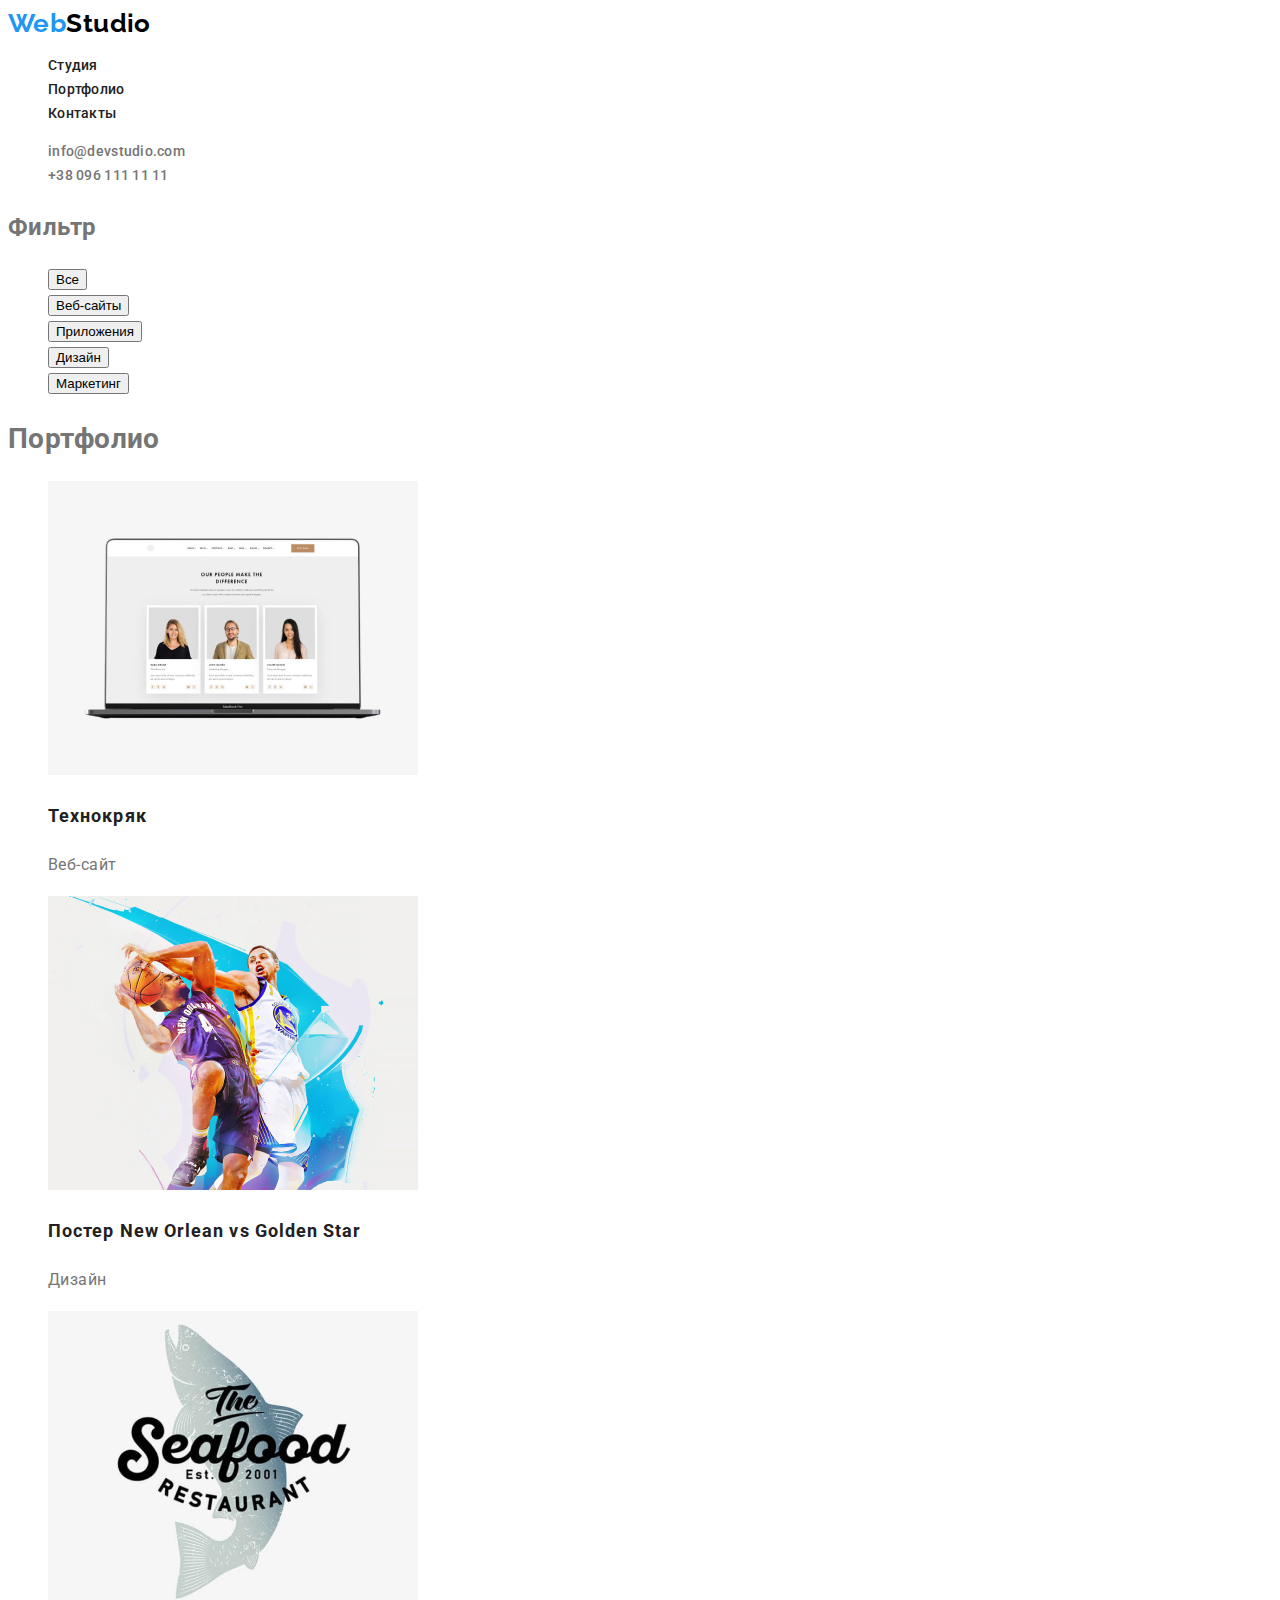
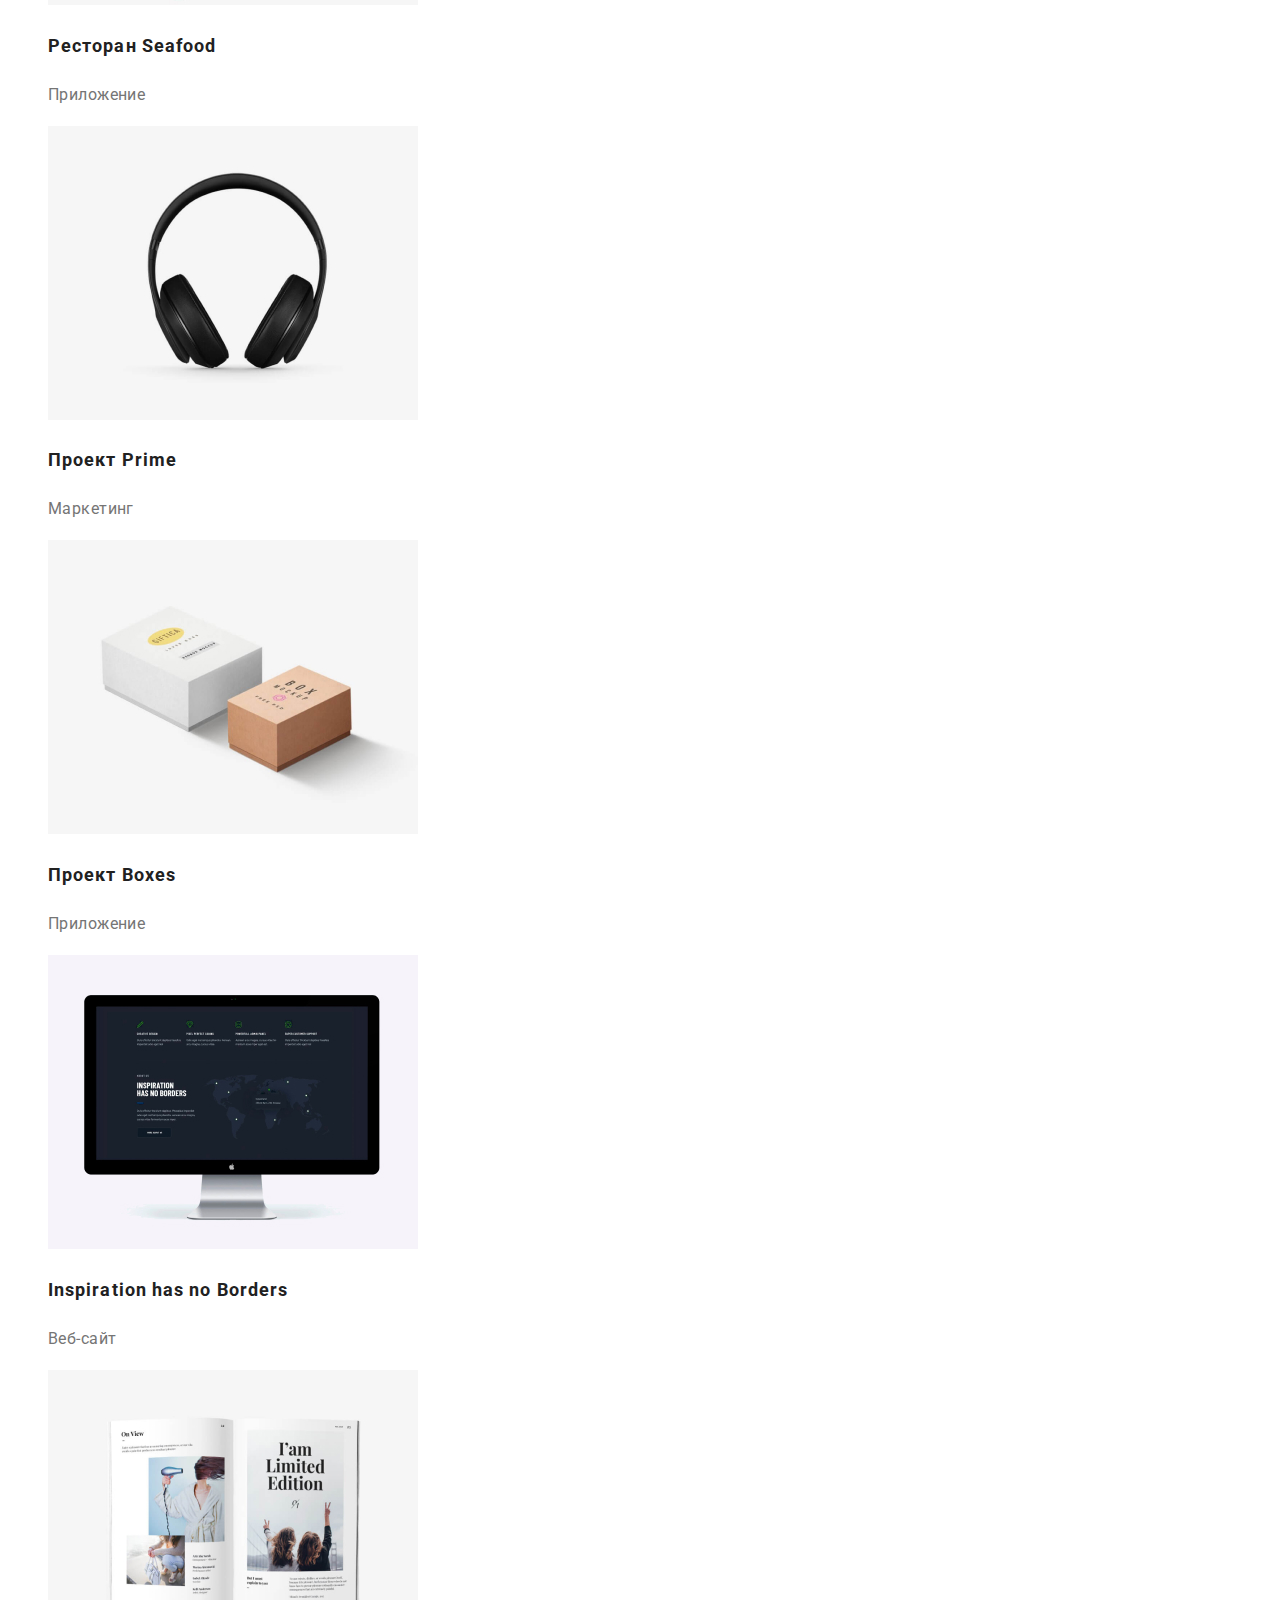
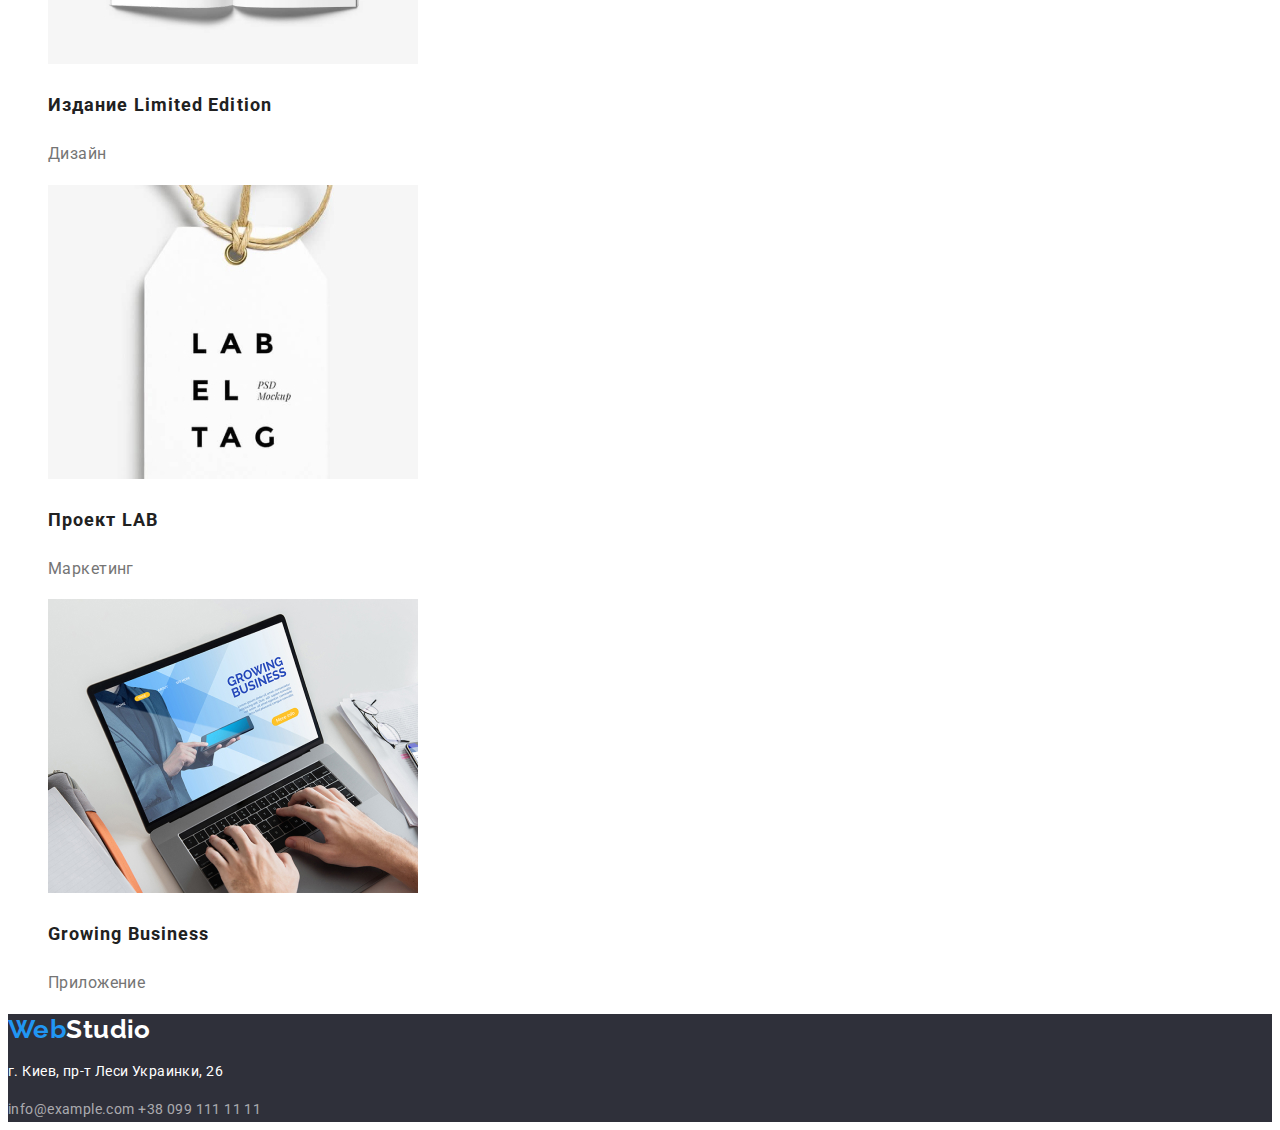
==== commit b57c3c7b: "Подключает шрифты" ====
--- a/portfolio.html
+++ b/portfolio.html
@@ -5,6 +5,10 @@
     <meta http-equiv="X-UA-Compatible" content="IE=edge" />
     <meta name="viewport" content="width=device-width, initial-scale=1.0" />
     <title>Студия</title>
+    <link
+      href="https://fonts.googleapis.com/css2?family=Raleway:wght@700&family=Roboto:wght@400;500;700;900&display=swap"
+      rel="stylesheet"
+    />
     <link rel="stylesheet" href="./css/styles.css" />
   </head>
   <body>
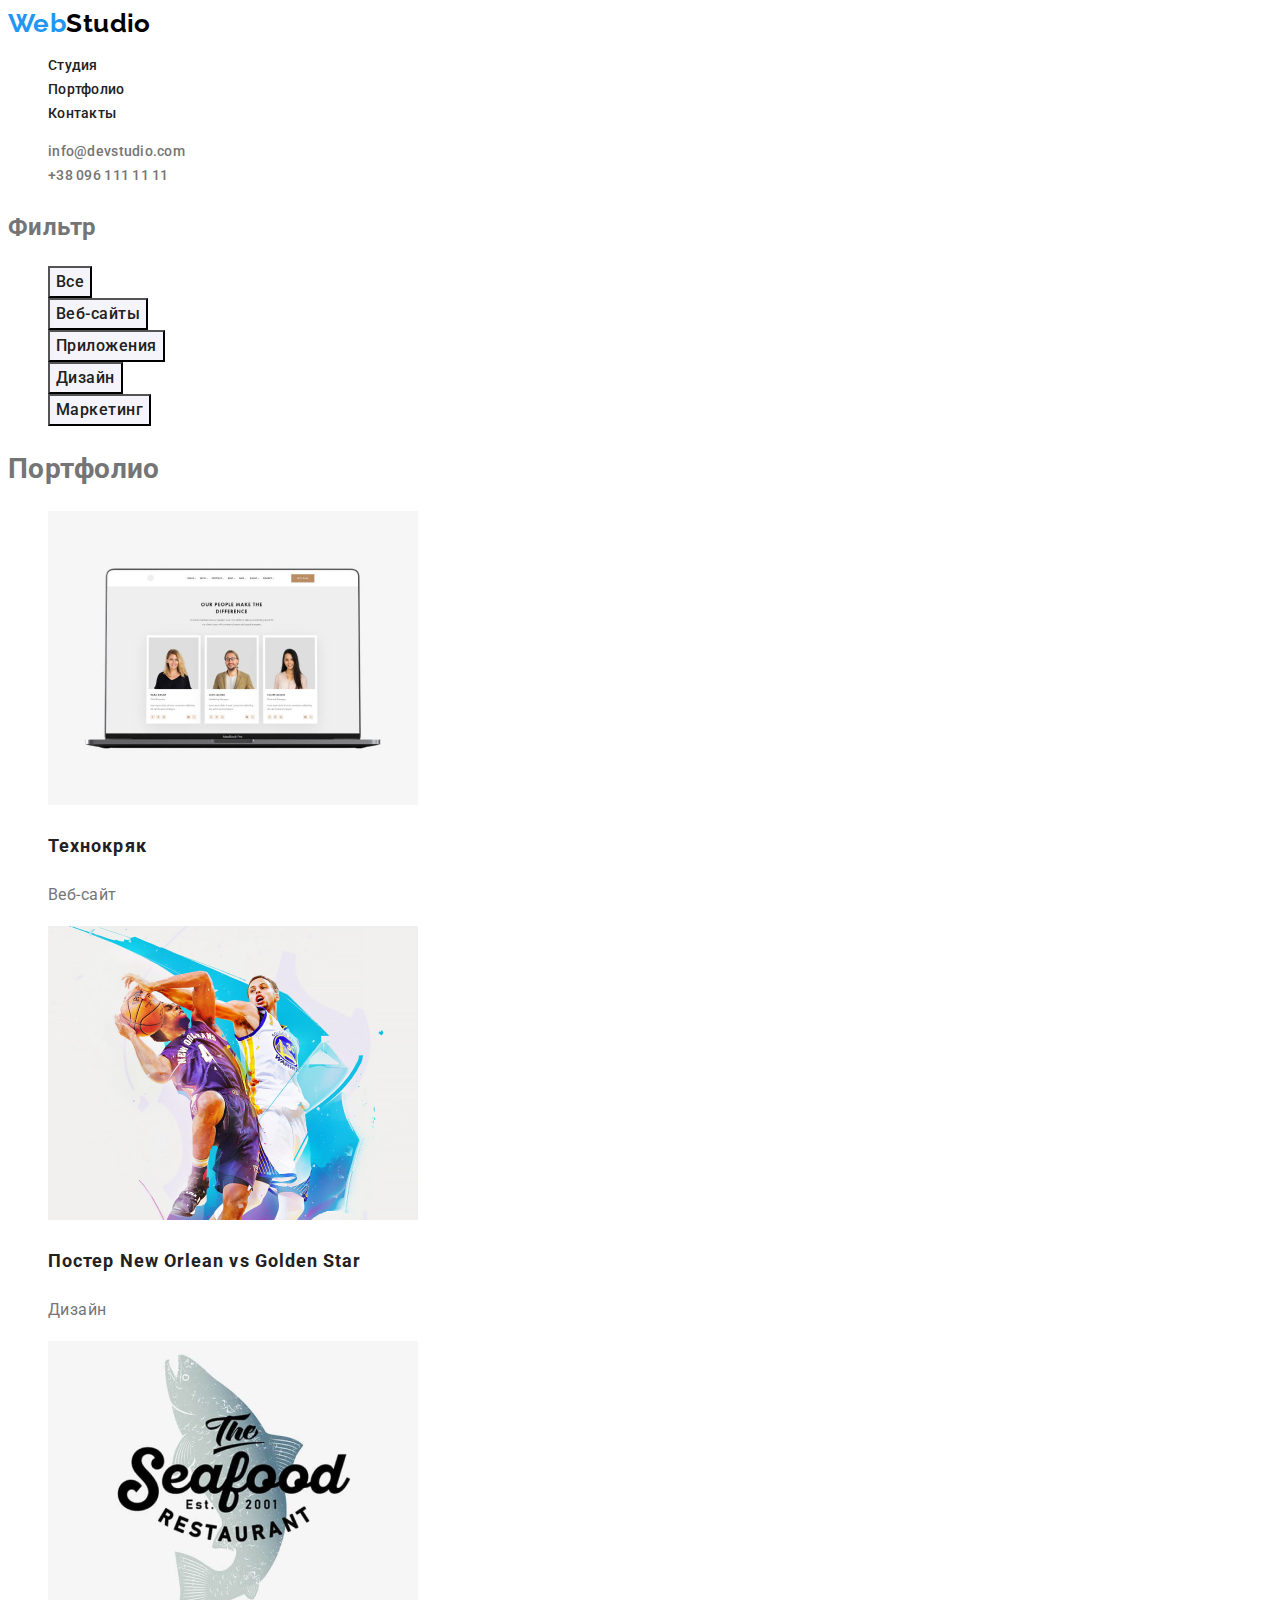
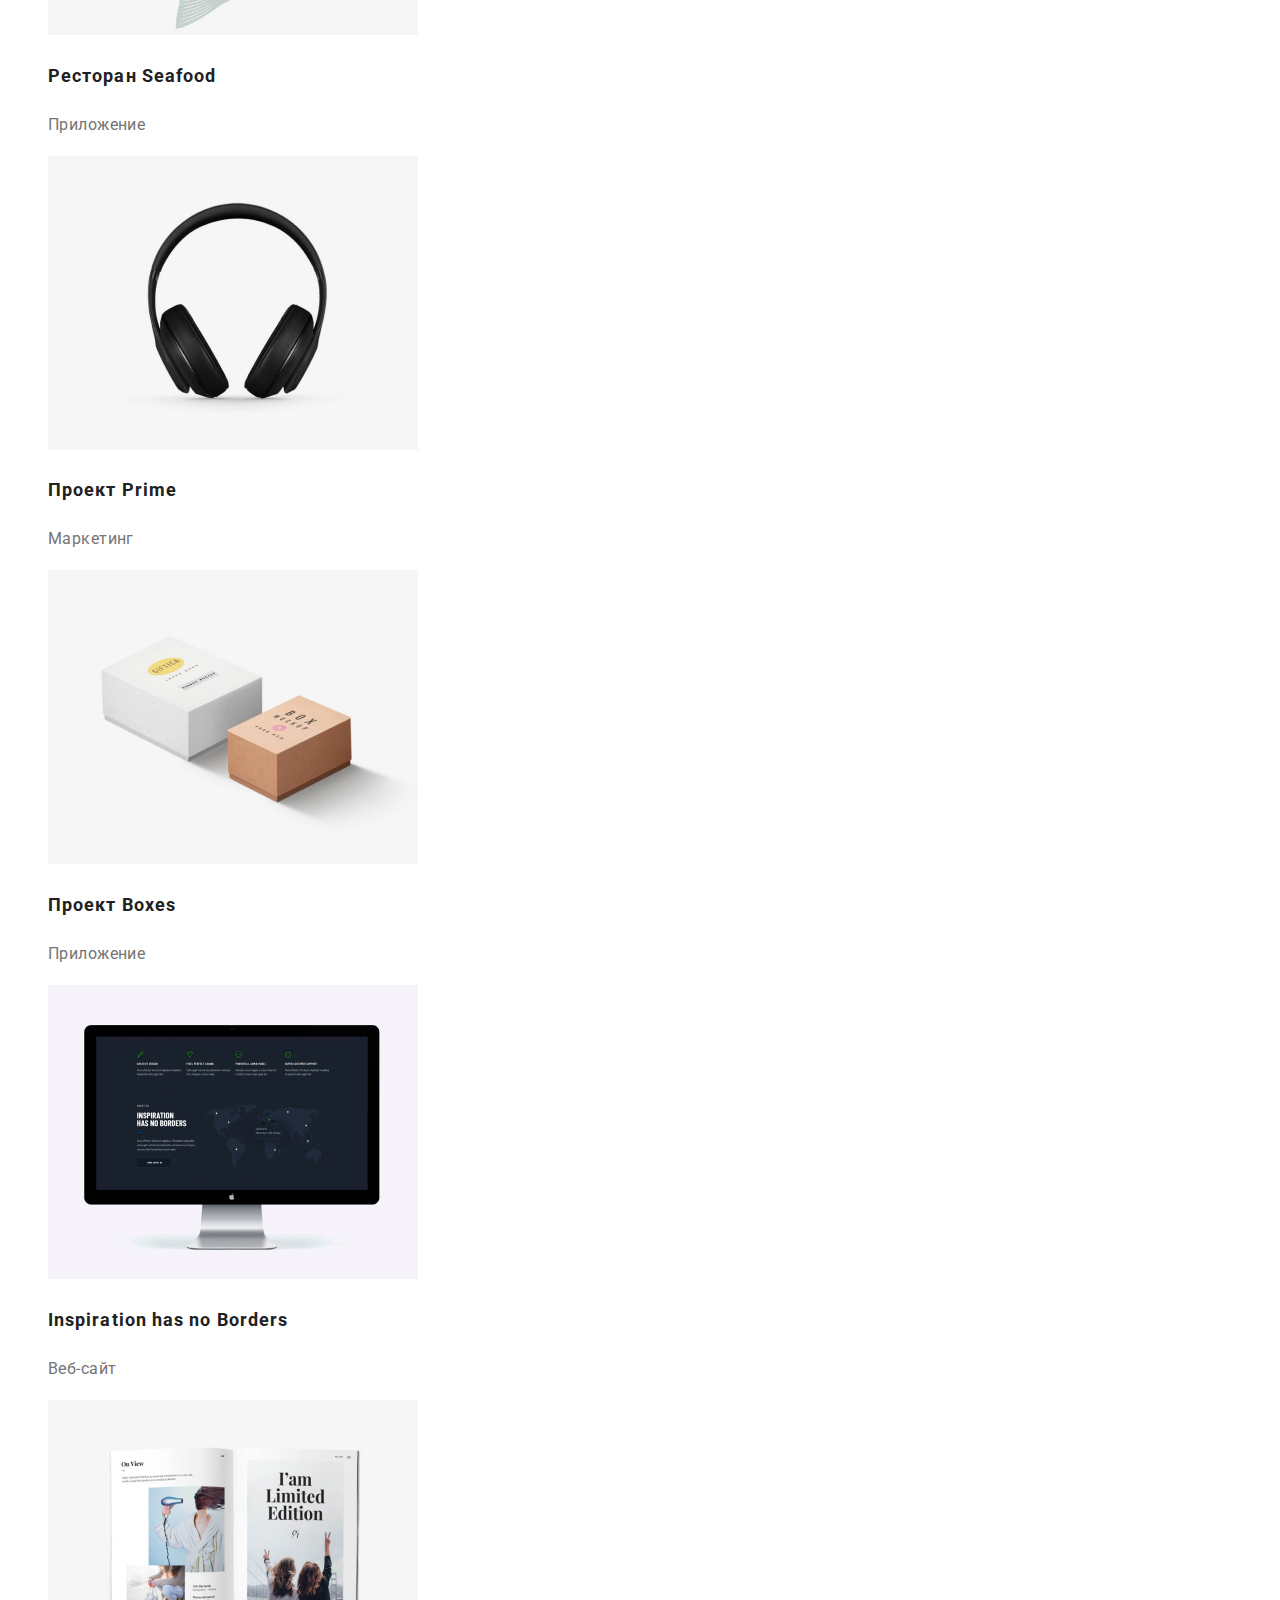
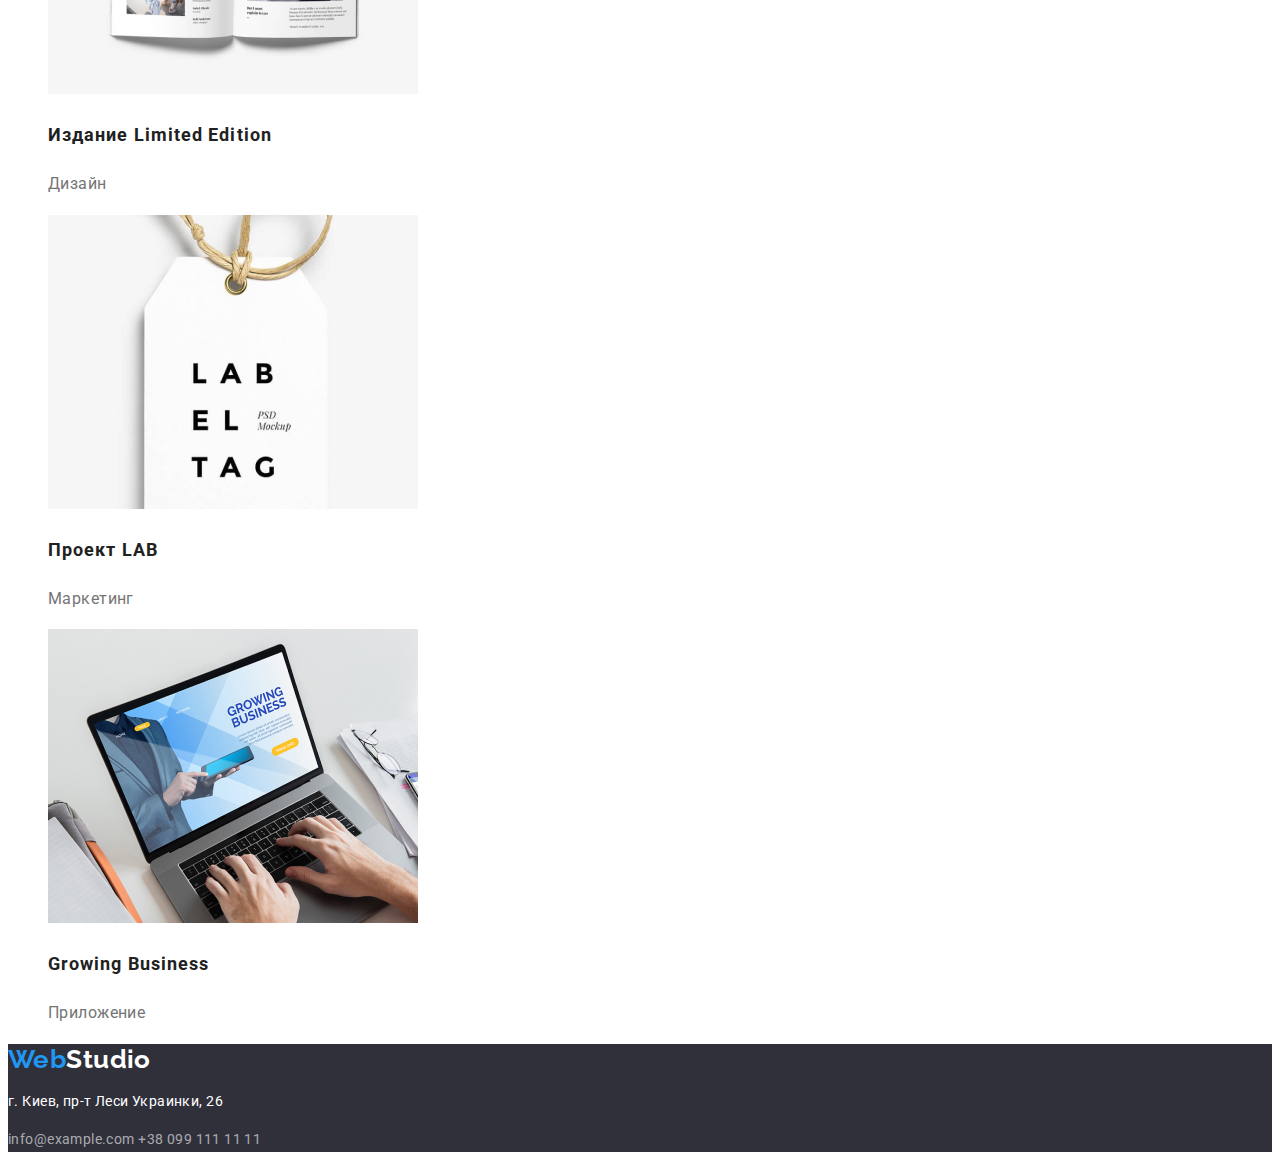
==== commit ee5f604b: "Добавляет стили шрифтов" ====
--- a/portfolio.html
+++ b/portfolio.html
@@ -36,17 +36,17 @@
     <!-- MAIN -->
     <main>
       <!-- FILTER SECTION -->
-      <section class="filtr">
+      <section class="filter">
         <!-- SECRET HEADER -->
-        <h2 class="filtr-title">Фильтр</h2>
+        <h2 class="filter-title">Фильтр</h2>
         <!-- /SECRET HEADER -->
 
         <ul class="list">
-          <li><button type="button">Все</button></li>
-          <li><button type="button">Веб-сайты</button></li>
-          <li><button type="button">Приложения</button></li>
-          <li><button type="button">Дизайн</button></li>
-          <li><button type="button">Маркетинг</button></li>
+          <li><button type="button" class="button">Все</button></li>
+          <li><button type="button" class="button">Веб-сайты</button></li>
+          <li><button type="button" class="button">Приложения</button></li>
+          <li><button type="button" class="button">Дизайн</button></li>
+          <li><button type="button" class="button">Маркетинг</button></li>
         </ul>
       </section>
 
--- a/css/styles.css
+++ b/css/styles.css
@@ -16,7 +16,7 @@
   background-color: var(--primary-white-color);
   color: var(--primary-text-color);
 
-  font-family: "Roboto", sans-serif;
+  font-family: "Roboto", Arial, Tahoma, sans-serif;
   font-size: 14px;
   line-height: 1.71;
   letter-spacing: 0.03em;
@@ -82,11 +82,14 @@
   color: var(--primary-white-color);
   background-color: var(--accent-color);
 
+  font-family: inherit;
   font-weight: 700;
   font-size: 16px;
   line-height: 1.87;
   text-align: center;
   letter-spacing: 0.06em;
+
+  cursor: pointer;
 }
 .button:hover {
   background-color: #188ce8;
@@ -103,13 +106,13 @@
 .work .title-style {
   font-weight: 700;
   font-size: 36px;
-  line-height: 1.67;
+  line-height: 1.17;
   text-align: center;
 }
 .team .team-title {
   font-weight: 700;
   font-size: 36px;
-  line-height: 1.67;
+  line-height: 1.17;
   text-align: center;
 }
 .team .team-people {
@@ -118,16 +121,13 @@
   line-height: 1.19;
 }
 .team-post {
-  font-weight: 400;
   font-size: 16px;
   line-height: 1.19;
 }
 /* /MAIN */
 
 /* FOOTER */
-.basement {
-  font-weight: 400;
-}
+
 .basement-adds-value {
   color: var(--primary-white-color);
   font-style: normal;
@@ -146,13 +146,26 @@
 /* /FOOTER */
 
 /* PORTFOLIO */
-.filtr {
+.filter {
   font-weight: 500;
   font-size: 16px;
   line-height: 1.62;
   letter-spacing: 0.03em;
 }
+.filter .button {
+  color: var(--secondary-color-text);
+  background-color: #f5f4fa;
 
+  font-family: inherit;
+  font-weight: 500;
+  line-height: 1.62;
+  letter-spacing: 0.03em;
+}
+.filter .button:hover,
+.filter .button:focus {
+  color: var(--primary-white-color);
+  background-color: var(--accent-color);
+}
 .link-title {
   color: var(--secondary-color-text);
 
@@ -165,7 +178,6 @@
 .description {
   color: var(--primary-text-color);
 
-  font-weight: 400;
   font-size: 16px;
   line-height: 1.87;
 }
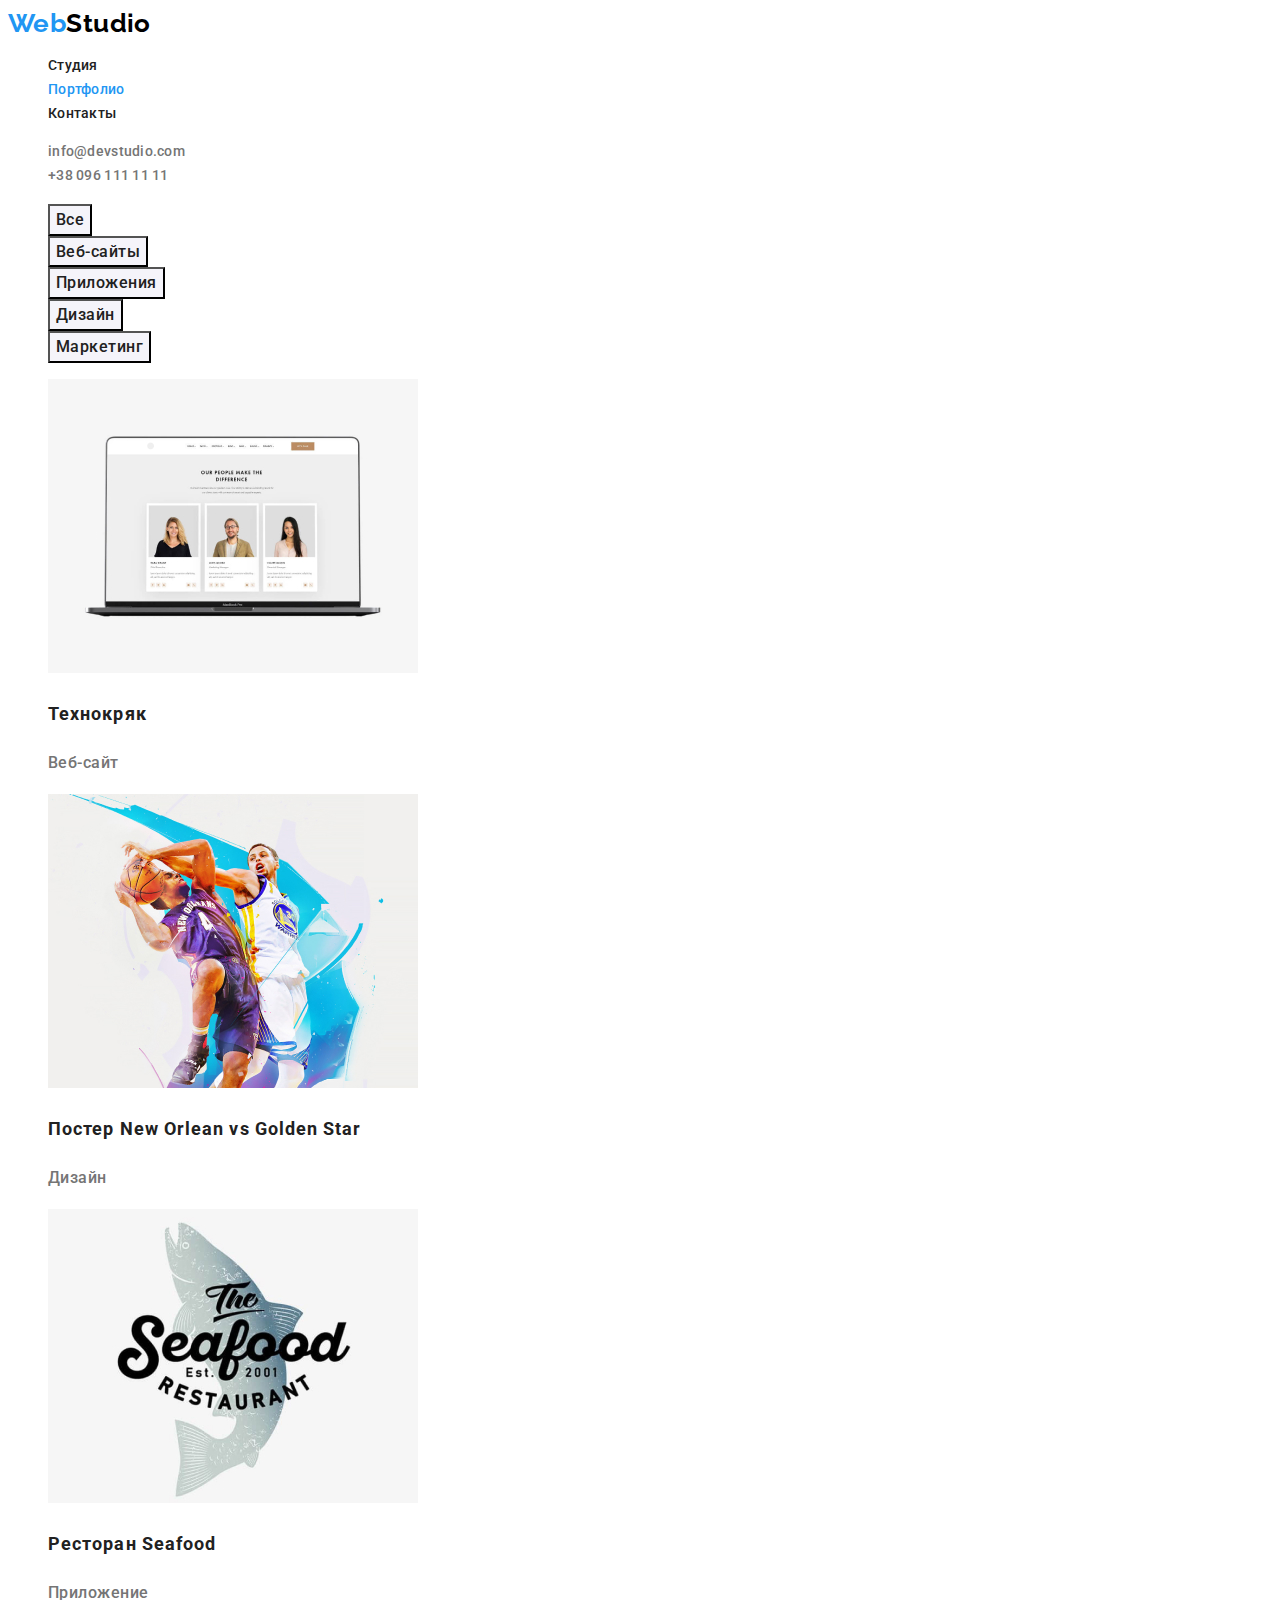
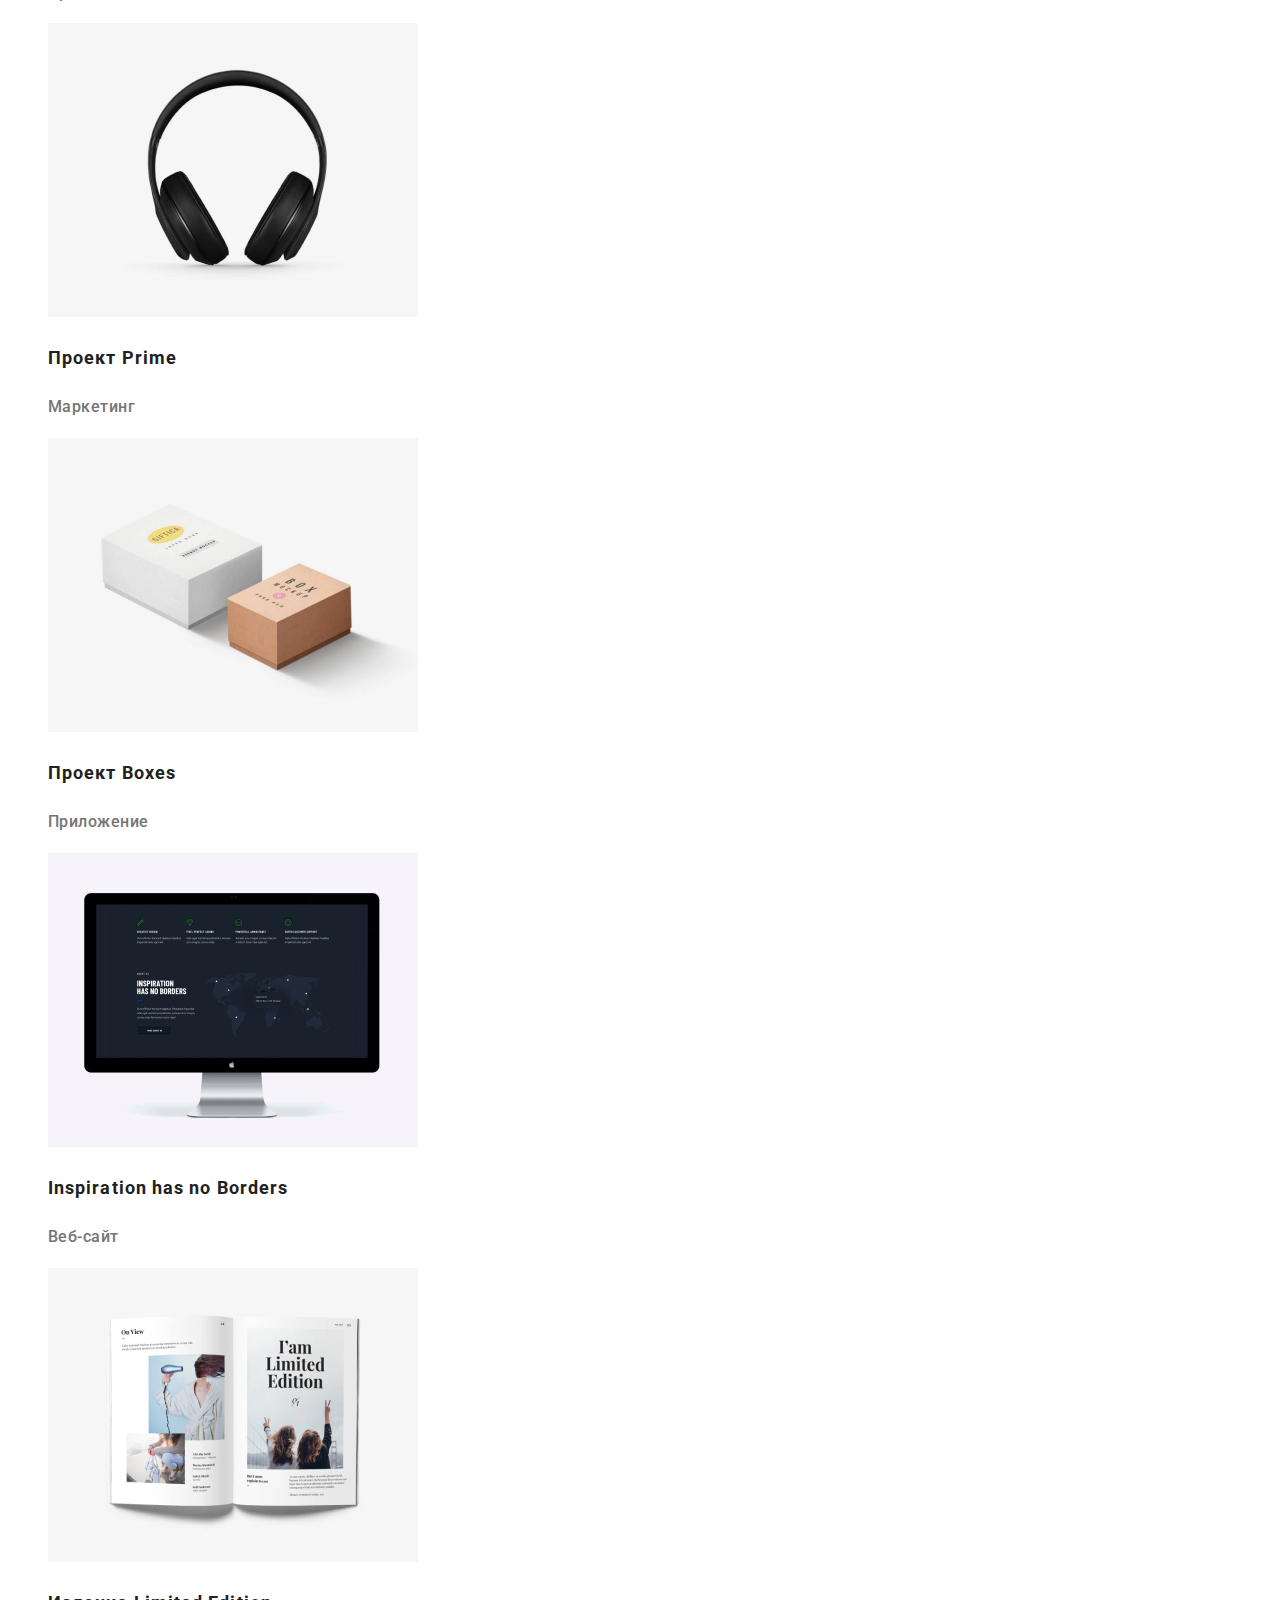
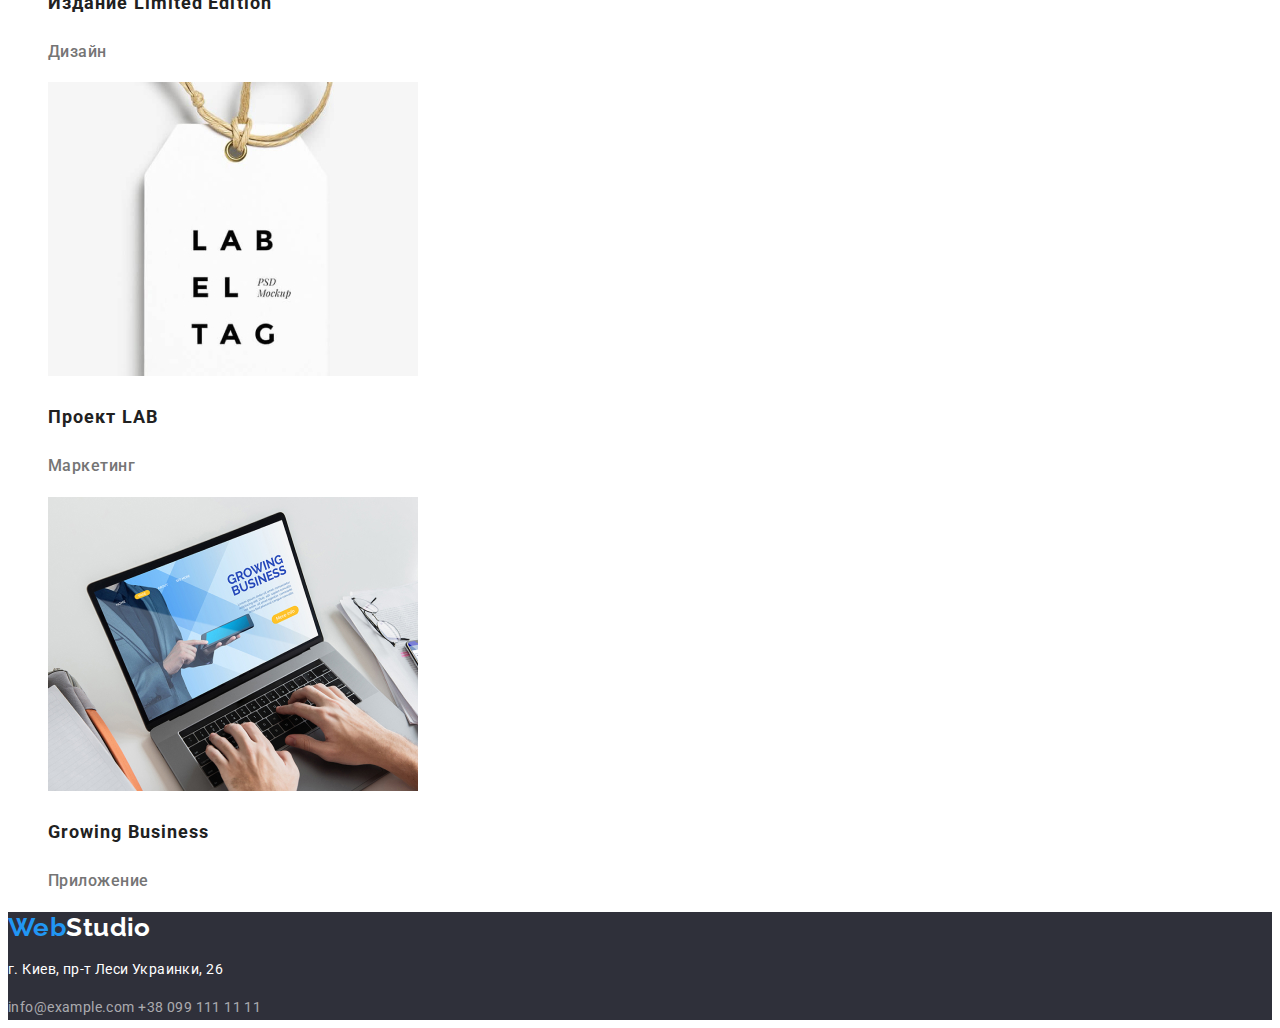
==== commit 0c1e3533: "Добавляет правки по стилям" ====
--- a/portfolio.html
+++ b/portfolio.html
@@ -35,10 +35,10 @@
 
     <!-- MAIN -->
     <main>
-      <!-- FILTER SECTION -->
+      <!-- PORTFOLIO SECTION -->
       <section class="filter">
         <!-- SECRET HEADER -->
-        <h2 class="filter-title">Фильтр</h2>
+        <h2 class="h-hidden">Фильтр</h2>
         <!-- /SECRET HEADER -->
 
         <ul class="list">
@@ -48,12 +48,9 @@
           <li><button type="button" class="button">Дизайн</button></li>
           <li><button type="button" class="button">Маркетинг</button></li>
         </ul>
-      </section>
 
-      <!-- PORTFOLIO SECTION -->
-      <section class="portfolio">
         <!-- SECRET HEADER -->
-        <h1>Портфолио</h1>
+        <h1 class="h-hidden">Портфолио</h1>
         <!-- /SECRET HEADER -->
 
         <ul class="list">
@@ -158,6 +155,7 @@
           </li>
         </ul>
       </section>
+      <!-- /PORTFOLIO SECTION -->
     </main>
 
     <!-- FOOTER -->
--- a/css/styles.css
+++ b/css/styles.css
@@ -5,6 +5,8 @@
   --logo-black-color: #000000;
   --accent-color: #2196f3;
   --accent-color-text: rgba(255, 255, 255, 0.6);
+  --button-grey-color: #f5f4fa;
+  --dummy-bg-color: #2f303a;
 }
 /*цвет основного текста --> color: #757575; */
 /*цвет вторичного текста --> color: #212121; */
@@ -49,6 +51,9 @@
 .navigation .link:focus {
   color: var(--accent-color);
 }
+.navigation .current {
+  color: var(--accent-color);
+}
 .adds .link {
   color: inherit;
 
@@ -66,7 +71,7 @@
 
 /* Временный bg, т.к. заголовок сливается с фоном */
 .dummy-bg {
-  background-color: #2f303a;
+  background-color: var(--dummy-bg-color);
 }
 .hero-title {
   color: var(--primary-white-color);
@@ -108,6 +113,9 @@
   font-size: 36px;
   line-height: 1.17;
   text-align: center;
+}
+.team {
+  background-color: var(--button-grey-color);
 }
 .team .team-title {
   font-weight: 700;
@@ -154,7 +162,7 @@
 }
 .filter .button {
   color: var(--secondary-color-text);
-  background-color: #f5f4fa;
+  background-color: var(--button-grey-color);
 
   font-family: inherit;
   font-weight: 500;
@@ -181,3 +189,10 @@
   font-size: 16px;
   line-height: 1.87;
 }
+/* /PORTFOLIO */
+
+/* HIDDEN HEADER */
+.h-hidden {
+  display: none;
+}
+/* /HIDDEN HEADER */
